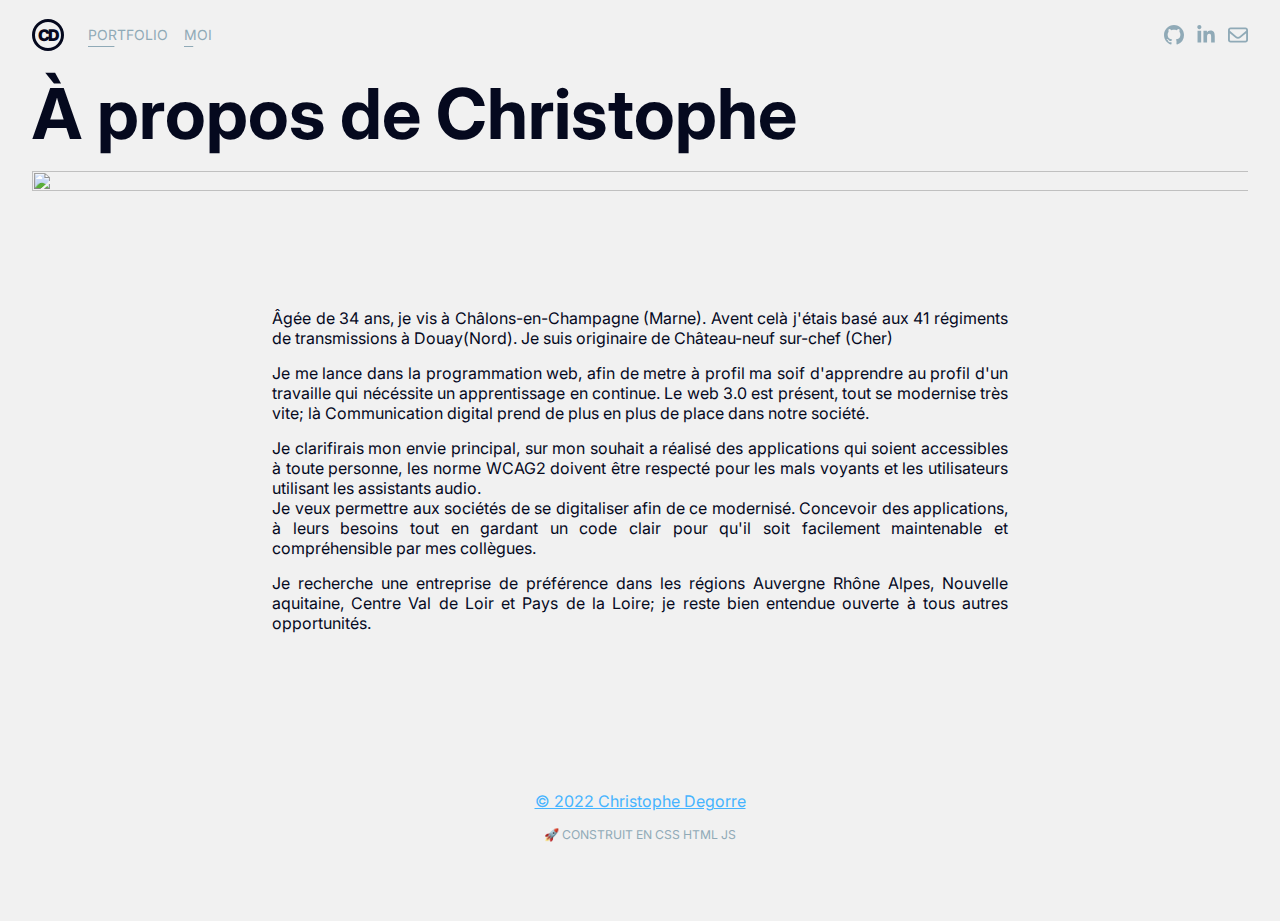
==== pages/about.html @ 6be37b18 "Update about.html" ====
<!DOCTYPE html>
<html lang="fr" class="astro-CT2XOGS6">
  <head>
    <meta charset="UTF-8" />
    <meta
      name="description"
      property="og:description"
      content="À prospoe de Christophe Degorre, Jeune développeur d'agent de sécurité vers la programmation web"
    />
    <meta name="viewport" content="width=device-width" />
    <meta name="generator" content="Astro v1.1.3" />
    <title>A propos | Christophe Degorre</title>

    <link rel="icon" type="image/svg+xml" href="/favicon.svg" />
    <link rel="preconnect" href="https://fonts.googleapis.com" />
    <link rel="preconnect" href="https://fonts.gstatic.com" crossorigin />
    <link
      href="https://fonts.googleapis.com/css2?family=Inter:wght@200;400;700;900&display=swap"
      rel="stylesheet"
    />
    <link rel="stylesheet" href="../styles/3b892f93.f70babb3.css" />
    <link rel="stylesheet" href="../styles/cb6e2e71.89cbe359.css" />
    <link rel="stylesheet" href="../styles/index-projects.a815e34a.css" />
    <link rel="stylesheet" href="../styles/index.74ae51c2.css" />
    <link rel="stylesheet" href="../styles/style.css" />

  </head>
  <body>
    <nav class="_nav_7dyb5_1">
      <a class="_logolink_7dyb5_10" href="../index.html"
        ><div class="_monogram_7dyb5_30">CD</div></a
      ><a class="_link_7dyb5_16" href="./portfolio.html">Portfolio</a
      ><a class="_link_7dyb5_16" href="">Moi</a
      ><a
        class="_social_7dyb5_44 socialNone"
        href="https://github.com/crist51"
        target="blank"
        ><svg
          class="_socialicon_7dyb5_52"
          xmlns="http://www.w3.org/2000/svg"
          viewBox="0 0 16 16"
        >
          <path
            d="M8 0C3.58 0 0 3.58 0 8c0 3.54 2.29 6.53 5.47 7.59.4.07.55-.17.55-.38 0-.19-.01-.82-.01-1.49-2.01.37-2.53-.49-2.69-.94-.09-.23-.48-.94-.82-1.13-.28-.15-.68-.52-.01-.53.63-.01 1.08.58 1.23.82.72 1.21 1.87.87 2.33.66.07-.52.28-.87.51-1.07-1.78-.2-3.64-.89-3.64-3.95 0-.87.31-1.59.82-2.15-.08-.2-.36-1.02.08-2.12 0 0 .67-.21 2.2.82.64-.18 1.32-.27 2-.27.68 0 1.36.09 2 .27 1.53-1.04 2.2-.82 2.2-.82.44 1.1.16 1.92.08 2.12.51.56.82 1.27.82 2.15 0 3.07-1.87 3.75-3.65 3.95.29.25.54.73.54 1.48 0 1.07-.01 1.93-.01 2.2 0 .21.15.46.55.38A8.012 8.012 0 0 0 16 8c0-4.42-3.58-8-8-8z"
          ></path></svg></a
      ><a
        class="_social_7dyb5_44 socialNone"
        href="https://www.linkedin.com/in/christophe-degorre/"
        target="blank"
        ><svg
          class="_socialicon_7dyb5_52"
          xmlns="http://www.w3.org/2000/svg"
          viewBox="0 0 448 512"
        >
          <path
            d="M100.28 448H7.4V148.9h92.88zM53.79 108.1C24.09 108.1 0 83.5 0 53.8a53.79 53.79 0 0 1 107.58 0c0 29.7-24.1 54.3-53.79 54.3zM447.9 448h-92.68V302.4c0-34.7-.7-79.2-48.29-79.2-48.29 0-55.69 37.7-55.69 76.7V448h-92.78V148.9h89.08v40.8h1.3c12.4-23.5 42.69-48.3 87.88-48.3 94 0 111.28 61.9 111.28 142.3V448z"
          ></path></svg></a
      ><a class="_social_7dyb5_44" href="mailto:crist.degorre@gmail.com"
        ><svg
          class="_socialicon_7dyb5_52"
          xmlns="http://www.w3.org/2000/svg"
          viewBox="0 0 512 512"
        >
          <path
            d="M0 128C0 92.65 28.65 64 64 64H448C483.3 64 512 92.65 512 128V384C512 419.3 483.3 448 448 448H64C28.65 448 0 419.3 0 384V128zM48 128V150.1L220.5 291.7C241.1 308.7 270.9 308.7 291.5 291.7L464 150.1V127.1C464 119.2 456.8 111.1 448 111.1H64C55.16 111.1 48 119.2 48 127.1L48 128zM48 212.2V384C48 392.8 55.16 400 64 400H448C456.8 400 464 392.8 464 384V212.2L322 328.8C283.6 360.3 228.4 360.3 189.1 328.8L48 212.2z"
          ></path></svg>
        </a>
    </nav>
    <div class="wrapper astro-CT2XOGS6">
      <h1 class="astro-CT2XOGS6">À propos de Christophe</h1>
      <div class="heroImg astro-CT2XOGS6">
        <img
          width="1400px"
          height="50px"
          src="https://aptetude-co.fr/wp-content/uploads/2018/10/header-contact.jpg"
          class="astro-CT2XOGS6"
        />
      </div>
      <div class="about">
      <div class="bio wrapper wrapper__readable mt8 astro-CT2XOGS6 ">
        <p class="astro-CT2XOGS6">
          Âgée de 34 ans, je vis à Châlons-en-Champagne (Marne). Avent celà j'étais basé 
          aux 41 régiments de transmissions à Douay(Nord). Je suis originaire de Château-neuf sur-chef (Cher)
        </p>
        <p class="astro-CT2XOGS6">
          Je me lance dans la programmation web, afin de metre à profil ma soif d'apprendre au profil 
          d'un travaille qui nécéssite un apprentissage en continue. Le web 3.0 est présent, tout se modernise très vite; là
          Communication digital prend de plus en plus de place dans notre société.
        </p>
        <p class="astro-CT2XOGS6">
          Je clarifirais mon envie principal, sur mon souhait
          a réalisé des applications qui soient accessibles à toute personne, les norme WCAG2 doivent
          être respecté pour les mals voyants et les utilisateurs utilisant les assistants audio.</br> Je veux permettre aux sociétés de se digitaliser afin de ce modernisé. Concevoir des 
        applications, à leurs besoins tout en gardant un code clair pour qu'il 
        soit facilement maintenable et compréhensible par mes collègues.
      </p>
        <p class="astro-CT2XOGS6">
          Je recherche une entreprise de préférence dans les régions Auvergne
          Rhône Alpes, Nouvelle aquitaine, Centre Val de Loir et Pays de la
          Loire; je reste bien entendue ouverte à tous autres opportunités.
        </p>
      </div>
      </div>
    </div>
    <footer class="_footer_knfx6_1">
        <a href="#"> © 2022 Christophe Degorre</a
        ><small class="_byline_knfx6_9">🚀 Construit en CSS HTML JS</small>
      </footer>
      <script
      src="https://kit.fontawesome.com/57a7e2b85b.js"
      crossorigin="anonymous"
    ></script>
    <script type="module" src="../script/app.js"></script>
  </body>
</html>
---- styles/3b892f93.f70babb3.css ----
:root {
    --c-black: #05091e;
    --c-blue: #46b4ff;
    --c-gray: #90aab7;
    --c-green: #9ef2cb;
    --c-pink: #ffb8d9;
    --c-orange: #ffb7a3;
    --c-yellow: #ffdace;
    --c-white: #fff;
    --f-u18: 11.390625em;
    --f-u17: 9.950627481136905em;
    --f-u16: 8.692673779389363em;
    --f-u15: 7.59375em;
    --f-u14: 6.63375165409127em;
    --f-u13: 5.795115852926242em;
    --f-u12: 5.0625em;
    --f-u11: 4.422501102727513em;
    --f-u10: 3.8634105686174953em;
    --f-u9: 3.375em;
    --f-u8: 2.9483340684850083em;
    --f-u7: 2.575607045744997em;
    --f-u6: 2.25em;
    --f-u5: 1.9655560456566725em;
    --f-u4: 1.7170713638299977em;
    --f-u3: 1.5em;
    --f-u2: 1.3103706971044482em;
    --f-u1: 1.1447142425533319em;
    --f-d1: .8735804647362989em;
    --f-d2: .7631428283688879em;
    --f-d3: .6666666666666666em;
    --f-d4: .5823869764908659em;
    --f-d5: .5087618855792586em;
    --f-d6: .4444444444444444em;
    --f-d7: .3882579843272439em;
    --f-d8: .3391745903861724em;
    --f-d9: .2962962962962963em;
    --f-d10: .2588386562181626em;
    --f-d11: .22611639359078162em;
    --f-d12: .19753086419753085em;
    --f-d13: .17255910414544176em;
    --f-d14: .15074426239385438em;
    --f-d15: .13168724279835392em;
    --f-d16: .11503940276362785em;
    --f-d17: .10049617492923625em;
    --f-d18: .0877914951989026em;
    --t-fg: var(--c-black);
    --t-bg: var(--c-white);
    --t-subdue: var(--c-gray);
    --t-active: var(--c-blue)
}

body {
    margin: 0;
    color: var(--t-fg);
    font-family: Inter, "system-ui", sans-serif
}

* {
    box-sizing: content-box
}

img {
    max-width: 100%;
    height: auto
}

a {
    color: var(--t-active)
}

h1, .sectionTitle  {
    /* font-size: var(--f-u8); */
    font-size:clamp(30px, 6vw, 60px);
}

.tc-black {
    color: var(--c-color)
}

.bg-black {
    background-color: var(--c-color)
}

.tc-blue {
    color: var(--c-color)
}

.bg-blue {
    background-color: var(--c-color)
}

.tc-white {
    color: var(--c-color)
}

.bg-white {
    background-color: var(--c-color)
}

.f-u0 {
    font-size: var(--f-u0)
}

.f-d0 {
    font-size: var(--f-d0)
}

.f-u1 {
    font-size: var(--f-u1)
}

.f-d1 {
    font-size: var(--f-d1)
}

.f-u2 {
    font-size: var(--f-u2)
}

.f-d2 {
    font-size: var(--f-d2)
}

.f-u3 {
    font-size: var(--f-u3)
}

.f-d3 {
    font-size: var(--f-d3)
}

.f-u4 {
    font-size: var(--f-u4)
}

.f-d4 {
    font-size: var(--f-d4)
}

.f-u5 {
    font-size: var(--f-u5)
}

.f-d5 {
    font-size: var(--f-d5)
}

.f-u6 {
    font-size: var(--f-u6)
}

.f-d6 {
    font-size: var(--f-d6)
}

.f-u7 {
    font-size: var(--f-u7)
}

.f-d7 {
    font-size: var(--f-d7)
}

.f-u8 {
    font-size: var(--f-u8)
}

.f-d8 {
    font-size: var(--f-d8)
}

.f-u9 {
    font-size: var(--f-u9)
}

.f-d9 {
    font-size: var(--f-d9)
}

.f-u10 {
    font-size: var(--f-u10)
}

.f-d10 {
    font-size: var(--f-d10)
}

.f-u11 {
    font-size: var(--f-u11)
}

.f-d11 {
    font-size: var(--f-d11)
}

.f-u12 {
    font-size: var(--f-u12)
}

.f-d12 {
    font-size: var(--f-d12)
}

.f-u13 {
    font-size: var(--f-u13)
}

.f-d13 {
    font-size: var(--f-d13)
}

.f-u14 {
    font-size: var(--f-u14)
}

.f-d14 {
    font-size: var(--f-d14)
}

.f-u15 {
    font-size: var(--f-u15)
}

.f-d15 {
    font-size: var(--f-d15)
}

.f-u16 {
    font-size: var(--f-u16)
}

.f-d16 {
    font-size: var(--f-d16)
}

.f-u17 {
    font-size: var(--f-u17)
}

.f-d17 {
    font-size: var(--f-d17)
}

.f-u18 {
    font-size: var(--f-u18)
}

.f-d18 {
    font-size: var(--f-d18)
}

.ma0 {
    margin: 0rem
}

.mt0 {
    margin-top: 0rem
}

.mr0 {
    margin-right: 0rem
}

.mb0 {
    margin-bottom: 0rem
}

.ml0 {
    margin-left: 0rem
}

.pa0 {
    padding: 0rem
}

.pt0 {
    padding-top: 0rem
}

.pr0 {
    padding-right: 0rem
}

.pb0 {
    padding-bottom: 0rem
}

.pl0 {
    padding-left: 0rem
}

.ma1 {
    margin: .5rem
}

.mt1 {
    margin-top: .5rem
}

.mr1 {
    margin-right: .5rem
}

.mb1 {
    margin-bottom: .5rem
}

.ml1 {
    margin-left: .5rem
}

.pa1 {
    padding: .5rem
}

.pt1 {
    padding-top: .5rem
}

.pr1 {
    padding-right: .5rem
}

.pb1 {
    padding-bottom: .5rem
}

.pl1 {
    padding-left: .5rem
}

.ma2 {
    margin: 1rem
}

.mt2 {
    margin-top: 1rem
}

.mr2 {
    margin-right: 1rem
}

.mb2 {
    margin-bottom: 1rem
}

.ml2 {
    margin-left: 1rem
}

.pa2 {
    padding: 1rem
}

.pt2 {
    padding-top: 1rem
}

.pr2 {
    padding-right: 1rem
}

.pb2 {
    padding-bottom: 1rem
}

.pl2 {
    padding-left: 1rem
}

.ma3 {
    margin: 1.5rem
}

.mt3 {
    margin-top: 1.5rem
}

.mr3 {
    margin-right: 1.5rem
}

.mb3 {
    margin-bottom: 1.5rem
}

.ml3 {
    margin-left: 1.5rem
}

.pa3 {
    padding: 1.5rem
}

.pt3 {
    padding-top: 1.5rem
}

.pr3 {
    padding-right: 1.5rem
}

.pb3 {
    padding-bottom: 1.5rem
}

.pl3 {
    padding-left: 1.5rem
}

.ma4 {
    margin: 2rem
}

.mt4 {
    margin-top: 2rem
}

.mr4 {
    margin-right: 2rem
}

.mb4 {
    margin-bottom: 2rem
}

.ml4 {
    margin-left: 2rem
}

.pa4 {
    padding: 2rem
}

.pt4 {
    padding-top: 2rem
}

.pr4 {
    padding-right: 2rem
}

.pb4 {
    padding-bottom: 2rem
}

.pl4 {
    padding-left: 2rem
}

.ma5 {
    margin: 2.5rem
}

.mt5 {
    margin-top: 2.5rem
}

.mr5 {
    margin-right: 2.5rem
}

.mb5 {
    margin-bottom: 2.5rem
}

.ml5 {
    margin-left: 2.5rem
}

.pa5 {
    padding: 2.5rem
}

.pt5 {
    padding-top: 2.5rem
}

.pr5 {
    padding-right: 2.5rem
}

.pb5 {
    padding-bottom: 2.5rem
}

.pl5 {
    padding-left: 2.5rem
}

.ma6 {
    margin: 3rem
}

.mt6 {
    margin-top: 3rem
}

.mr6 {
    margin-right: 3rem
}

.mb6 {
    margin-bottom: 3rem
}

.ml6 {
    margin-left: 3rem
}

.pa6 {
    padding: 3rem
}

.pt6 {
    padding-top: 3rem
}

.pr6 {
    padding-right: 3rem
}

.pb6 {
    padding-bottom: 3rem
}

.pl6 {
    padding-left: 3rem
}

.ma7 {
    margin: 3.5rem
}

.mt7 {
    margin-top: 3.5rem
}

.mr7 {
    margin-right: 3.5rem
}

.mb7 {
    margin-bottom: 3.5rem
}

.ml7 {
    margin-left: 3.5rem
}

.pa7 {
    padding: 3.5rem
}

.pt7 {
    padding-top: 3.5rem
}

.pr7 {
    padding-right: 3.5rem
}

.pb7 {
    padding-bottom: 3.5rem
}

.pl7 {
    padding-left: 3.5rem
}

.ma8 {
    margin: 4rem
}

.mt8 {
    margin-top: 4rem
}

.mr8 {
    margin-right: 4rem
}

.mb8 {
    margin-bottom: 4rem
}

.ml8 {
    margin-left: 4rem
}

.pa8 {
    padding: 4rem
}

.pt8 {
    padding-top: 4rem
}

.pr8 {
    padding-right: 4rem
}

.pb8 {
    padding-bottom: 4rem
}

.pl8 {
    padding-left: 4rem
}

.ma9 {
    margin: 4.5rem
}

.mt9 {
    margin-top: 4.5rem
}

.mr9 {
    margin-right: 4.5rem
}

.mb9 {
    margin-bottom: 4.5rem
}

.ml9 {
    margin-left: 4.5rem
}

.pa9 {
    padding: 4.5rem
}

.pt9 {
    padding-top: 4.5rem
}

.pr9 {
    padding-right: 4.5rem
}

.pb9 {
    padding-bottom: 4.5rem
}

.pl9 {
    padding-left: 4.5rem
}

.ma10 {
    margin: 5rem
}

.mt10 {
    margin-top: 5rem
}

.mr10 {
    margin-right: 5rem
}

.mb10 {
    margin-bottom: 5rem
}

.ml10 {
    margin-left: 5rem
}

.pa10 {
    padding: 5rem
}

.pt10 {
    padding-top: 5rem
}

.pr10 {
    padding-right: 5rem
}

.pb10 {
    padding-bottom: 5rem
}

.pl10 {
    padding-left: 5rem
}

.ma11 {
    margin: 5.5rem
}

.mt11 {
    margin-top: 5.5rem
}

.mr11 {
    margin-right: 5.5rem
}

.mb11 {
    margin-bottom: 5.5rem
}

.ml11 {
    margin-left: 5.5rem
}

.pa11 {
    padding: 5.5rem
}

.pt11 {
    padding-top: 5.5rem
}

.pr11 {
    padding-right: 5.5rem
}

.pb11 {
    padding-bottom: 5.5rem
}

.pl11 {
    padding-left: 5.5rem
}

.ma12 {
    margin: 6rem
}

.mt12 {
    margin-top: 6rem
}

.mr12 {
    margin-right: 6rem
}

.mb12 {
    margin-bottom: 6rem
}

.ml12 {
    margin-left: 6rem
}

.pa12 {
    padding: 6rem
}

.pt12 {
    padding-top: 6rem
}

.pr12 {
    padding-right: 6rem
}

.pb12 {
    padding-bottom: 6rem
}

.pl12 {
    padding-left: 6rem
}

.ma13 {
    margin: 6.5rem
}

.mt13 {
    margin-top: 6.5rem
}

.mr13 {
    margin-right: 6.5rem
}

.mb13 {
    margin-bottom: 6.5rem
}

.ml13 {
    margin-left: 6.5rem
}

.pa13 {
    padding: 6.5rem
}

.pt13 {
    padding-top: 6.5rem
}

.pr13 {
    padding-right: 6.5rem
}

.pb13 {
    padding-bottom: 6.5rem
}

.pl13 {
    padding-left: 6.5rem
}

.ma14 {
    margin: 7rem
}

.mt14 {
    margin-top: 7rem
}

.mr14 {
    margin-right: 7rem
}

.mb14 {
    margin-bottom: 7rem
}

.ml14 {
    margin-left: 7rem
}

.pa14 {
    padding: 7rem
}

.pt14 {
    padding-top: 7rem
}

.pr14 {
    padding-right: 7rem
}

.pb14 {
    padding-bottom: 7rem
}

.pl14 {
    padding-left: 7rem
}

.ma15 {
    margin: 7.5rem
}

.mt15 {
    margin-top: 7.5rem
}

.mr15 {
    margin-right: 7.5rem
}

.mb15 {
    margin-bottom: 7.5rem
}

.ml15 {
    margin-left: 7.5rem
}

.pa15 {
    padding: 7.5rem
}

.pt15 {
    padding-top: 7.5rem
}

.pr15 {
    padding-right: 7.5rem
}

.pb15 {
    padding-bottom: 7.5rem
}

.pl15 {
    padding-left: 7.5rem
}

.ma16 {
    margin: 8rem
}

.mt16 {
    margin-top: 8rem
}

.mr16 {
    margin-right: 8rem
}

.mb16 {
    margin-bottom: 8rem
}

.ml16 {
    margin-left: 8rem
}

.pa16 {
    padding: 8rem
}

.pt16 {
    padding-top: 8rem
}

.pr16 {
    padding-right: 8rem
}

.pb16 {
    padding-bottom: 8rem
}

.pl16 {
    padding-left: 8rem
}

.ma17 {
    margin: 8.5rem
}

.mt17 {
    margin-top: 8.5rem
}

.mr17 {
    margin-right: 8.5rem
}

.mb17 {
    margin-bottom: 8.5rem
}

.ml17 {
    margin-left: 8.5rem
}

.pa17 {
    padding: 8.5rem
}

.pt17 {
    padding-top: 8.5rem
}

.pr17 {
    padding-right: 8.5rem
}

.pb17 {
    padding-bottom: 8.5rem
}

.pl17 {
    padding-left: 8.5rem
}

.ma18 {
    margin: 9rem
}

.mt18 {
    margin-top: 9rem
}

.mr18 {
    margin-right: 9rem
}

.mb18 {
    margin-bottom: 9rem
}

.ml18 {
    margin-left: 9rem
}

.pa18 {
    padding: 9rem
}

.pt18 {
    padding-top: 9rem
}

.pr18 {
    padding-right: 9rem
}

.pb18 {
    padding-bottom: 9rem
}

.pl18 {
    padding-left: 9rem
}

.ma19 {
    margin: 9.5rem
}

.mt19 {
    margin-top: 9.5rem
}

.mr19 {
    margin-right: 9.5rem
}

.mb19 {
    margin-bottom: 9.5rem
}

.ml19 {
    margin-left: 9.5rem
}

.pa19 {
    padding: 9.5rem
}

.pt19 {
    padding-top: 9.5rem
}

.pr19 {
    padding-right: 9.5rem
}

.pb19 {
    padding-bottom: 9.5rem
}

.pl19 {
    padding-left: 9.5rem
}

.ma20 {
    margin: 10rem
}

.mt20 {
    margin-top: 10rem
}

.mr20 {
    margin-right: 10rem
}

.mb20 {
    margin-bottom: 10rem
}

.ml20 {
    margin-left: 10rem
}

.pa20 {
    padding: 10rem
}

.pt20 {
    padding-top: 10rem
}

.pr20 {
    padding-right: 10rem
}

.pb20 {
    padding-bottom: 10rem
}

.pl20 {
    padding-left: 10rem
}

.ma21 {
    margin: 10.5rem
}

.mt21 {
    margin-top: 10.5rem
}

.mr21 {
    margin-right: 10.5rem
}

.mb21 {
    margin-bottom: 10.5rem
}

.ml21 {
    margin-left: 10.5rem
}

.pa21 {
    padding: 10.5rem
}

.pt21 {
    padding-top: 10.5rem
}

.pr21 {
    padding-right: 10.5rem
}

.pb21 {
    padding-bottom: 10.5rem
}

.pl21 {
    padding-left: 10.5rem
}

.ma22 {
    margin: 11rem
}

.mt22 {
    margin-top: 11rem
}

.mr22 {
    margin-right: 11rem
}

.mb22 {
    margin-bottom: 11rem
}

.ml22 {
    margin-left: 11rem
}

.pa22 {
    padding: 11rem
}

.pt22 {
    padding-top: 11rem
}

.pr22 {
    padding-right: 11rem
}

.pb22 {
    padding-bottom: 11rem
}

.pl22 {
    padding-left: 11rem
}

.ma23 {
    margin: 11.5rem
}

.mt23 {
    margin-top: 11.5rem
}

.mr23 {
    margin-right: 11.5rem
}

.mb23 {
    margin-bottom: 11.5rem
}

.ml23 {
    margin-left: 11.5rem
}

.pa23 {
    padding: 11.5rem
}

.pt23 {
    padding-top: 11.5rem
}

.pr23 {
    padding-right: 11.5rem
}

.pb23 {
    padding-bottom: 11.5rem
}

.pl23 {
    padding-left: 11.5rem
}

.ma24 {
    margin: 12rem
}

.mt24 {
    margin-top: 12rem
}

.mr24 {
    margin-right: 12rem
}

.mb24 {
    margin-bottom: 12rem
}

.ml24 {
    margin-left: 12rem
}

.pa24 {
    padding: 12rem
}

.pt24 {
    padding-top: 12rem
}

.pr24 {
    padding-right: 12rem
}

.pb24 {
    padding-bottom: 12rem
}

.pl24 {
    padding-left: 12rem
}

.ma25 {
    margin: 12.5rem
}

.mt25 {
    margin-top: 12.5rem
}

.mr25 {
    margin-right: 12.5rem
}

.mb25 {
    margin-bottom: 12.5rem
}

.ml25 {
    margin-left: 12.5rem
}

.pa25 {
    padding: 12.5rem
}

.pt25 {
    padding-top: 12.5rem
}

.pr25 {
    padding-right: 12.5rem
}

.pb25 {
    padding-bottom: 12.5rem
}

.pl25 {
    padding-left: 12.5rem
}

.ma26 {
    margin: 13rem
}

.mt26 {
    margin-top: 13rem
}

.mr26 {
    margin-right: 13rem
}

.mb26 {
    margin-bottom: 13rem
}

.ml26 {
    margin-left: 13rem
}

.pa26 {
    padding: 13rem
}

.pt26 {
    padding-top: 13rem
}

.pr26 {
    padding-right: 13rem
}

.pb26 {
    padding-bottom: 13rem
}

.pl26 {
    padding-left: 13rem
}

.ma27 {
    margin: 13.5rem
}

.mt27 {
    margin-top: 13.5rem
}

.mr27 {
    margin-right: 13.5rem
}

.mb27 {
    margin-bottom: 13.5rem
}

.ml27 {
    margin-left: 13.5rem
}

.pa27 {
    padding: 13.5rem
}

.pt27 {
    padding-top: 13.5rem
}

.pr27 {
    padding-right: 13.5rem
}

.pb27 {
    padding-bottom: 13.5rem
}

.pl27 {
    padding-left: 13.5rem
}

.ma28 {
    margin: 14rem
}

.mt28 {
    margin-top: 14rem
}

.mr28 {
    margin-right: 14rem
}

.mb28 {
    margin-bottom: 14rem
}

.ml28 {
    margin-left: 14rem
}

.pa28 {
    padding: 14rem
}

.pt28 {
    padding-top: 14rem
}

.pr28 {
    padding-right: 14rem
}

.pb28 {
    padding-bottom: 14rem
}

.pl28 {
    padding-left: 14rem
}

.ma29 {
    margin: 14.5rem
}

.mt29 {
    margin-top: 14.5rem
}

.mr29 {
    margin-right: 14.5rem
}

.mb29 {
    margin-bottom: 14.5rem
}

.ml29 {
    margin-left: 14.5rem
}

.pa29 {
    padding: 14.5rem
}

.pt29 {
    padding-top: 14.5rem
}

.pr29 {
    padding-right: 14.5rem
}

.pb29 {
    padding-bottom: 14.5rem
}

.pl29 {
    padding-left: 14.5rem
}

.ma30 {
    margin: 15rem
}

.mt30 {
    margin-top: 15rem
}

.mr30 {
    margin-right: 15rem
}

.mb30 {
    margin-bottom: 15rem
}

.ml30 {
    margin-left: 15rem
}

.pa30 {
    padding: 15rem
}

.pt30 {
    padding-top: 15rem
}

.pr30 {
    padding-right: 15rem
}

.pb30 {
    padding-bottom: 15rem
}

.pl30 {
    padding-left: 15rem
}

.ma31 {
    margin: 15.5rem
}

.mt31 {
    margin-top: 15.5rem
}

.mr31 {
    margin-right: 15.5rem
}

.mb31 {
    margin-bottom: 15.5rem
}

.ml31 {
    margin-left: 15.5rem
}

.pa31 {
    padding: 15.5rem
}

.pt31 {
    padding-top: 15.5rem
}

.pr31 {
    padding-right: 15.5rem
}

.pb31 {
    padding-bottom: 15.5rem
}

.pl31 {
    padding-left: 15.5rem
}

.ma32 {
    margin: 16rem
}

.mt32 {
    margin-top: 16rem
}

.mr32 {
    margin-right: 16rem
}

.mb32 {
    margin-bottom: 16rem
}

.ml32 {
    margin-left: 16rem
}

.pa32 {
    padding: 16rem
}

.pt32 {
    padding-top: 16rem
}

.pr32 {
    padding-right: 16rem
}

.pb32 {
    padding-bottom: 16rem
}

.pl32 {
    padding-left: 16rem
}

.ma33 {
    margin: 16.5rem
}

.mt33 {
    margin-top: 16.5rem
}

.mr33 {
    margin-right: 16.5rem
}

.mb33 {
    margin-bottom: 16.5rem
}

.ml33 {
    margin-left: 16.5rem
}

.pa33 {
    padding: 16.5rem
}

.pt33 {
    padding-top: 16.5rem
}

.pr33 {
    padding-right: 16.5rem
}

.pb33 {
    padding-bottom: 16.5rem
}

.pl33 {
    padding-left: 16.5rem
}

.ma34 {
    margin: 17rem
}

.mt34 {
    margin-top: 17rem
}

.mr34 {
    margin-right: 17rem
}

.mb34 {
    margin-bottom: 17rem
}

.ml34 {
    margin-left: 17rem
}

.pa34 {
    padding: 17rem
}

.pt34 {
    padding-top: 17rem
}

.pr34 {
    padding-right: 17rem
}

.pb34 {
    padding-bottom: 17rem
}

.pl34 {
    padding-left: 17rem
}

.ma35 {
    margin: 17.5rem
}

.mt35 {
    margin-top: 17.5rem
}

.mr35 {
    margin-right: 17.5rem
}

.mb35 {
    margin-bottom: 17.5rem
}

.ml35 {
    margin-left: 17.5rem
}

.pa35 {
    padding: 17.5rem
}

.pt35 {
    padding-top: 17.5rem
}

.pr35 {
    padding-right: 17.5rem
}

.pb35 {
    padding-bottom: 17.5rem
}

.pl35 {
    padding-left: 17.5rem
}

.ma36 {
    margin: 18rem
}

.mt36 {
    margin-top: 18rem
}

.mr36 {
    margin-right: 18rem
}

.mb36 {
    margin-bottom: 18rem
}

.ml36 {
    margin-left: 18rem
}

.pa36 {
    padding: 18rem
}

.pt36 {
    padding-top: 18rem
}

.pr36 {
    padding-right: 18rem
}

.pb36 {
    padding-bottom: 18rem
}

.pl36 {
    padding-left: 18rem
}

.tac {
    text-align: center
}

.tal {
    text-align: left
}

.tar {
    text-align: right
}

.wrapper {
    max-width: 80em;
    margin-left: auto;
    margin-right: auto;
    padding-left: 2rem;
    padding-right: 2rem
}

.wrapper__readable {
    max-width: 50em
}

._nav_7dyb5_1 {
    display: flex;
    align-items: center;
    padding: 1rem 2rem
}

._logolink_7dyb5_10 {
    display: block;
    color: var(--t-fg);
    text-decoration: none
}

._link_7dyb5_16 {
    color: var(--t-subdue);
    display: block;
    margin-left: 1rem;
    text-decoration: none;
    font-size: var(--f-d1);
    text-transform: uppercase;
    padding-top: .75em;
    padding-bottom: .75em
}

._link_7dyb5_16:focus, ._link_7dyb5_16:hover {
    color: var(--t-active)
}

._monogram_7dyb5_30 {
    display: flex;
    align-items: center;
    justify-content: center;
    width: 2em;
    height: 2em;
    margin-right: .5rem;
    color: var(--c-black);
    font-weight: 900;
    letter-spacing: -.125rem;
    border: 3px solid currentColor;
    border-radius: 50%
}

._social_7dyb5_44 {
    display: block;
    margin-left: auto
}

._social_7dyb5_44+._social_7dyb5_44 {
    margin-left: .75rem
}

._socialicon_7dyb5_52 {
    display: block;
    width: 1.25rem;
    height: 1.25rem;
    fill: var(--t-subdue);
    transition: fill linear .15s
}

._socialicon_7dyb5_52:hover {
    fill: var(--t-active)
}

._footer_knfx6_1 {
    text-align: center;
    padding: 8rem 2rem 4rem
}

._byline_knfx6_9 {
    display: block;
    margin-top: 1rem;
    color: var(--t-subdue);
    font-size: var(--f-d2);
    text-transform: uppercase
}

;
---- styles/cb6e2e71.89cbe359.css ----
._button_1fbb5_1 {
    display: inline-block;
    border: 3px solid currentColor;
    padding: .5em 1em;
    font-weight: 700;
    text-transform: uppercase
}

.hero:where(.astro-YJY46LTV) {
    padding: 8rem;
    display: flex;
    background-color: var(--t-fg);
    background-repeat: no-repeat;
    background-size: cover;
    /* background-size: 100%; */
    min-height: 25vw;
    color: #fff;
    flex-direction: column;
    align-items: center;
    justify-content: center
}

.tag:where(.astro-YJY46LTV) {
    margin-left: .5em;
    margin-right: .5em;
    text-transform: uppercase
}

.tag:where(.astro-YJY46LTV):nth-of-type(1n) {
    color: var(--c-green)
}

.tag:where(.astro-YJY46LTV):nth-of-type(2n) {
    color: var(--c-orange)
}

.tag:where(.astro-YJY46LTV):nth-of-type(3n) {
    color: var(--c-blue)
}

.tag:where(.astro-YJY46LTV):nth-of-type(4n) {
    color: var(--c-pink)
}

.title:where(.astro-YJY46LTV) {
    font-size: clamp(24px, 8vw, 80px);/*24 min, sinon 8 vw max 80px*/
    font-weight: 900;
    text-transform: uppercase;
    letter-spacing: .0625em
}

.leadIn:where(.astro-YJY46LTV) {
    color: var(--t-bg);
    background-color: var(--t-fg)
}

.tagline:where(.astro-YJY46LTV) {
    font-weight: 300;
    font-size: var(--f-u3);
    line-height: 1.5
}

.content:where(.astro-YJY46LTV) {
    font-size: var(--f-u1);
    line-height: 2.2
}
---- styles/index-projects.a815e34a.css ----
._card_mrvio_1 {
    position: relative;
    color: var(--t-bg);
    background: var(--t-fg);
    border: 1px solid #f0f0f0
}

._title_mrvio_8 {
    position: absolute;
    top: 0;
    width: 100%;
    height: 100%;
    display: flex;
    align-items: center;
    justify-content: center;
    margin: 0;
    color: #fff;
    flex-direction: column;
    font-size: clamp(24px, 8vw, 80px);/*24 min, sinon 8 vw max 80px*/
    font-weight: 900;
    text-transform: uppercase;
    letter-spacing: .0625em
}

._titleCard_mrvio_25 {
    position: relative;
    background-size: cover;
    background-position: 50% 100%;
    padding-top: 37.5%
}

._desc_mrvio_32 {
    font-size: var(--f-u1);
    line-height: 1.4
}

._link_mrvio_37 {
    position: absolute;
    top: 0;
    left: 0;
    width: 100%;
    height: 100%;
    display: flex;
    flex-direction: column;
    align-items: center;
    justify-content: center;
    color: var(--t-bg);
    font-size: var(--f-u2);
    font-weight: 700;
    background: rgba(0, 0, 0, .25);
    opacity: 0;
    text-decoration: none;
    text-transform: uppercase;
    transition: opacity .15s linear
}

._link_mrvio_37:focus, ._link_mrvio_37:hover {
    opacity: 1
}

._link_mrvio_37:focus ._linkInner_mrvio_59, ._link_mrvio_37:hover ._linkInner_mrvio_59 {
    transform: translateY(0);
    border-color: #ffffff9f
}

._linkInner_mrvio_59 {
    padding: .375em 1em;
    border: 2px solid rgba(255, 255, 255, 0);
    transition: transform .3s cubic-bezier(0, .4, .6, 1), border-color 1s linear;
    transform: translateY(25%)
}

._nav_mrvio_71 {
    display: flex;
    justify-content: flex-end
}

._tags_mrvio_76 {
    font-size: var(--f-d2);
    text-transform: uppercase
}

._tag_mrvio_76 {
    display: inline-block;
    color: var(--c-yellow);
    text-transform: uppercase;
    margin-left: .5em
}

._tag_mrvio_76:nth-of-type(1n) {
    color: var(--c-green)
}

._tag_mrvio_76:nth-of-type(2n) {
    color: var(--c-orange)
}

._tag_mrvio_76:nth-of-type(3n) {
    color: var(--c-blue)
}

._tag_mrvio_76:nth-of-type(4n) {
    color: var(--c-pink)
}
---- styles/index.74ae51c2.css ----
.hero:where(.astro-4YTBCMPP) {
    position: relative;
    overflow: hidden
}

@media (min-width: 750px) {
    .hero:where(.astro-4YTBCMPP) {
        height: 45vw
    }
}

.img:where(.astro-4YTBCMPP) {
    display: block;
    width: 100%;
    height: auto
}

.gradient:where(.astro-4YTBCMPP), .gradient2:where(.astro-4YTBCMPP) {
    background-image: url("../asset/mesh-gradient.jpg");
    background-size: cover;
    pointer-events: none;
    mix-blend-mode: screen;
    width: 100%;
    height: 100%;
    position: absolute;
    top: 0;
    left: 0;
    z-index: 2
}

.gradient2:where(.astro-4YTBCMPP) {
    mix-blend-mode: multiply;
    background-size: cover
}

.overlay:where(.astro-4YTBCMPP) {
    position: absolute;
    top: 0;
    left: 0;
    width: 100%;
    height: 100%;
    z-index: 10;
    display: flex;
    flex-direction: column;
    align-items: flex-start;
    justify-content: center;
    padding-left: 2rem
}

@media (min-width: 750px) {
    .overlay:where(.astro-4YTBCMPP) {
        padding-left: 4rem
    }
}

.title:where(.astro-4YTBCMPP) {
    font-weight: 900;
    /* font-size: var(--f-u8); */
    margin-bottom: .5rem;
    margin-top: 0
}

.grid:where(.astro-4YTBCMPP) {
    display: grid;
    grid-gap: 2rem
}

@media (min-width: 1200px) {
    .grid:where(.astro-4YTBCMPP) {
        grid-template-columns: 2fr 1fr
    }
}

.sectionTitle:where(.astro-4YTBCMPP) {
    font-weight: 700;
    font-size: var(--f-u8);
    margin-top: 4rem;
    margin-bottom: 2rem
}

.role:where(.astro-4YTBCMPP) {
    position: relative;
    display: inline-block;
    font-weight: 900;
    color: var(--t-bg);
    background-color: var(--t-fg);
    padding: .25em .5em;
    z-index: 2
}

@media (min-width: 750px) {
    .role:where(.astro-4YTBCMPP) {
        font-size: var(--f-u3)
    }
}

.role:where(.astro-4YTBCMPP)+.role:where(.astro-4YTBCMPP) {
    margin-left: 1em
}

.role:where(.astro-4YTBCMPP):nth-of-type(1) .invert:where(.astro-4YTBCMPP) {
    background-color: var(--c-pink)
}

.role:where(.astro-4YTBCMPP):nth-of-type(2) .invert:where(.astro-4YTBCMPP) {
    background-color: var(--c-blue)
}

.role:where(.astro-4YTBCMPP):nth-of-type(3) .invert:where(.astro-4YTBCMPP) {
    background-color: var(--c-green)
}

.role:where(.astro-4YTBCMPP):hover .invert:where(.astro-4YTBCMPP) {
    clip-path: polygon(0% 0%, 100% 0%, 100% 100%, 0% 100%)
}

.invert:where(.astro-4YTBCMPP) {
    position: absolute;
    color: var(--t-fg);
    display: flex;
    align-items: center;
    justify-content: center;
    width: 100%;
    height: 100%;
    top: 0;
    left: 0;
    pointer-events: none;
    clip-path: polygon(0% 100%, 100% 100%, 100% 200%, 0% 200%);
    transition: clip-path cubic-bezier(.4, 0, .5, 1) .15s
}

.desc:where(.astro-4YTBCMPP) {
    /* font-size: var(--f-u2); */
    font-size:clamp(15px, 1.5vw, 20px);
    margin-top: 1.5rem;
    margin-bottom: 0
}

.subtitle:where(.astro-4YTBCMPP) {
    display: block;
    font-weight: 400;
    font-size: var(--f-d6);
    letter-spacing: -.0625em
}

.bio:where(.astro-4YTBCMPP) {
    line-height: 2;
    margin-bottom: 2rem
}

.bio:where(.astro-4YTBCMPP)>span:where(.astro-4YTBCMPP):first-of-type {
    line-height: 1;
    margin-bottom: .5em;
    display: block;
    font-weight: 700;
    font-size: var(--f-u4)
}
---- styles/style.css ----
*,
::before,
::after {
  box-sizing: border-box;
  padding: 0;
  margin: 0;
}

body{
  background-color: #f1f1f1;
}

.overlay {
  color: white;
}

.astro-4YTBCMPP span {
  display: inline block;
  margin: 5px 0;
}

@media (max-width: 255px) {
  .desc {
    display: none;
  }
  .tagline{
    display: none;
  }
}

._monogram_7dyb5_30{
  transition: transform 500ms ease-in-out;
}
._monogram_7dyb5_30:hover, ._monogram_7dyb5_30:focus {
  transition: transform 500ms ease-in-out;
  transform: rotate(-360deg);

}

.astro-4YTBCMPP {
  background-color: transparent;
}

._link_7dyb5_16::after {
  content: "";
  display: block;
  position: relative;
  background: var(--t-subdue);
  width: 100%;
  height: 1px;
  bottom: -3px;
  left: 0;
  transform-origin: left;
  transform: scaleX(33%);
  transition: transform 0.2s ease-out;
}

._link_7dyb5_16:hover::after, ._link_7dyb5_16:focus::after {
  transform: scaleX(100%);
  background: var(--t-active)
}

::selection {
  background-color: rgb(46, 46, 46);
  color: rgb(206, 206, 206);
}

h1{
  font-size:clamp(35px, 7vw, 70px);
}

.sectionTitle, .subtitle{
  font-size:clamp(15px, 3vw, 30px);
}



@keyframes carret {
  0% {
    opacity: 1;
  }
  50% {
    opacity: 0;
  }
  100% {
    opacity: 1;
  }
}

/* .subtitle{
  font-size: clamp(15px, 3vw, 30px);
} */

.hero-push-link.active {
  opacity: 1;
}

._link_mrvio_98{
  display: inline;
}

._button_1fbb5_1{
  background-color: transparent !important;
  transition: background-color 300ms;

}

._button_1fbb5_1:hover, ._button_1fbb5_1:focus{
  background-color: #46b5ff42 !important;
  transition: background-color 300ms;
}

.grid:where(.astro-HLE4NI4M) {
  display: grid;
  grid-gap: 3rem
}

.hero{
  height: clamp(300px, 60vh, 600px);
  background-position: center;
}

.objectif{
  margin-top: 50px;
}

.objectif ul{
  padding-left: 30px;
  margin-top: 15px;
}

dt{
  margin-top: 30px;
}

.lienProject a{
  display: block;
  margin-left: clamp(30px, 6vw, 60px);
  margin-top: 10px;
  text-decoration: none;
}

.astro-CT2XOGS6{
  margin-bottom: 15px;
  text-align: justify;
}

.about, .pageProject{
  overflow: hidden;
}
.about div, .pageProject section {
  animation: slideInTop 1s ease-in-out 0s 1 normal forwards;
}

@keyframes slideInTop {
	0% {
		opacity: 0;
		transform: translateY(-250px);
	}

	100% {
		opacity: 1;
		transform: translateY(0);
	}
}

._desc_mrvio_32 .desc{
  font-size: clamp(15px, 3vw , 30px);
}

._tags_mrvio_76 {
  display: inline;
}

._tags_mrvio_76 div {
  word-spacing: 15px;
  margin-left: 15px;
}

@media (max-width: 335px) {
  .socialNone {
      display: none !important;
  }

  ._nav_7dyb5_1 {
      justify-content: space-evenly;
      padding: 0;
  }
  .role {
      display: none !important;
    }
}

.desc {
  height: clamp(15px, 1.5vw, 20px);
}

.hero, .hero img {
  height: 20vw;
}

@media(max-width: 1400px){
  .hero, .hero img, .gradient  {
      height: clamp(300px, 60vh, 600px)!important;
  }

}
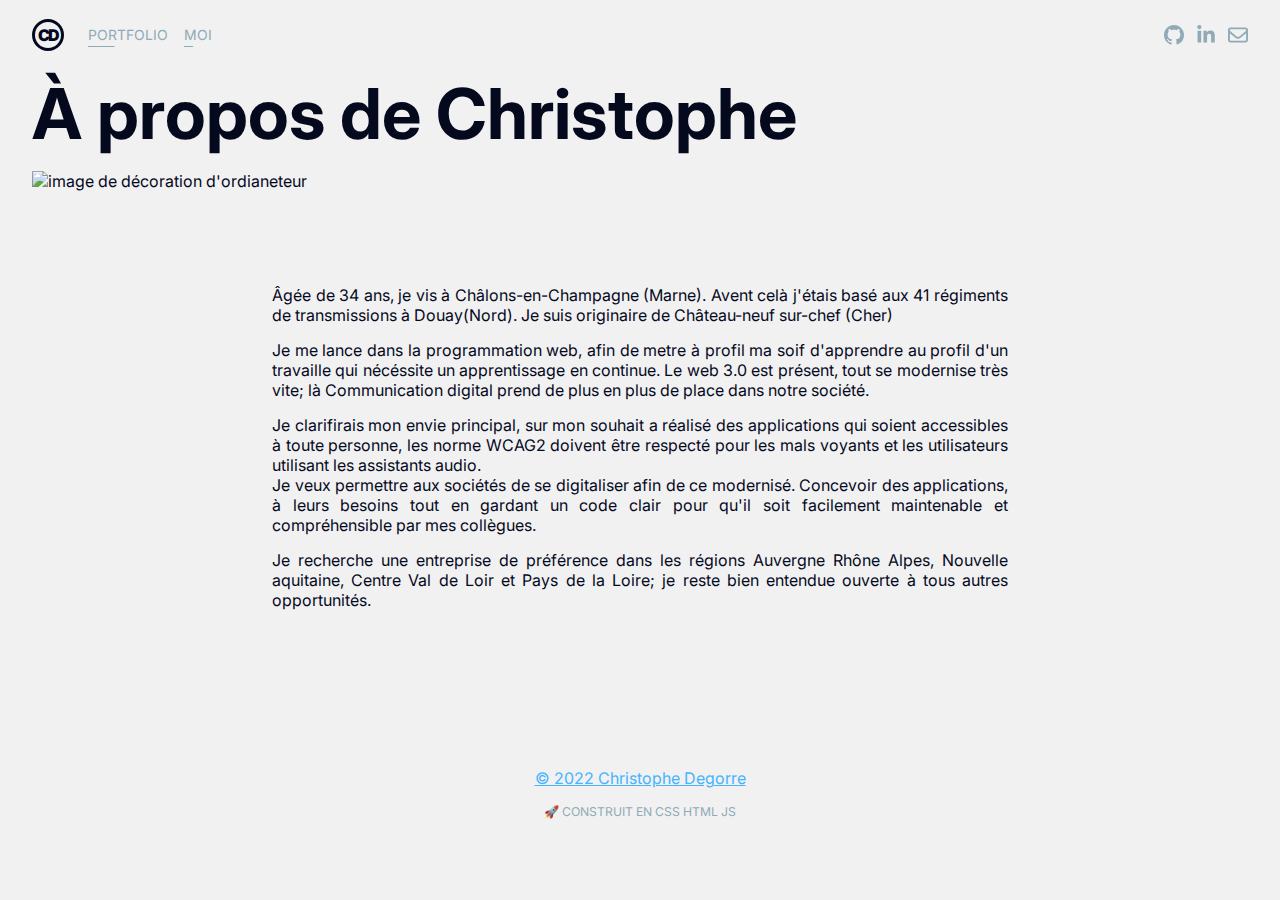
==== commit 2dee58ff: "Update about.html" ====
--- a/pages/about.html
+++ b/pages/about.html
@@ -74,6 +74,7 @@
           height="50px"
           src="https://aptetude-co.fr/wp-content/uploads/2018/10/header-contact.jpg"
           class="astro-CT2XOGS6"
+          alt="image de décoration d'ordianeteur"
         />
       </div>
       <div class="about">
@@ -90,7 +91,7 @@
         <p class="astro-CT2XOGS6">
           Je clarifirais mon envie principal, sur mon souhait
           a réalisé des applications qui soient accessibles à toute personne, les norme WCAG2 doivent
-          être respecté pour les mals voyants et les utilisateurs utilisant les assistants audio.</br> Je veux permettre aux sociétés de se digitaliser afin de ce modernisé. Concevoir des 
+          être respecté pour les mals voyants et les utilisateurs utilisant les assistants audio.<br> Je veux permettre aux sociétés de se digitaliser afin de ce modernisé. Concevoir des 
         applications, à leurs besoins tout en gardant un code clair pour qu'il 
         soit facilement maintenable et compréhensible par mes collègues.
       </p>
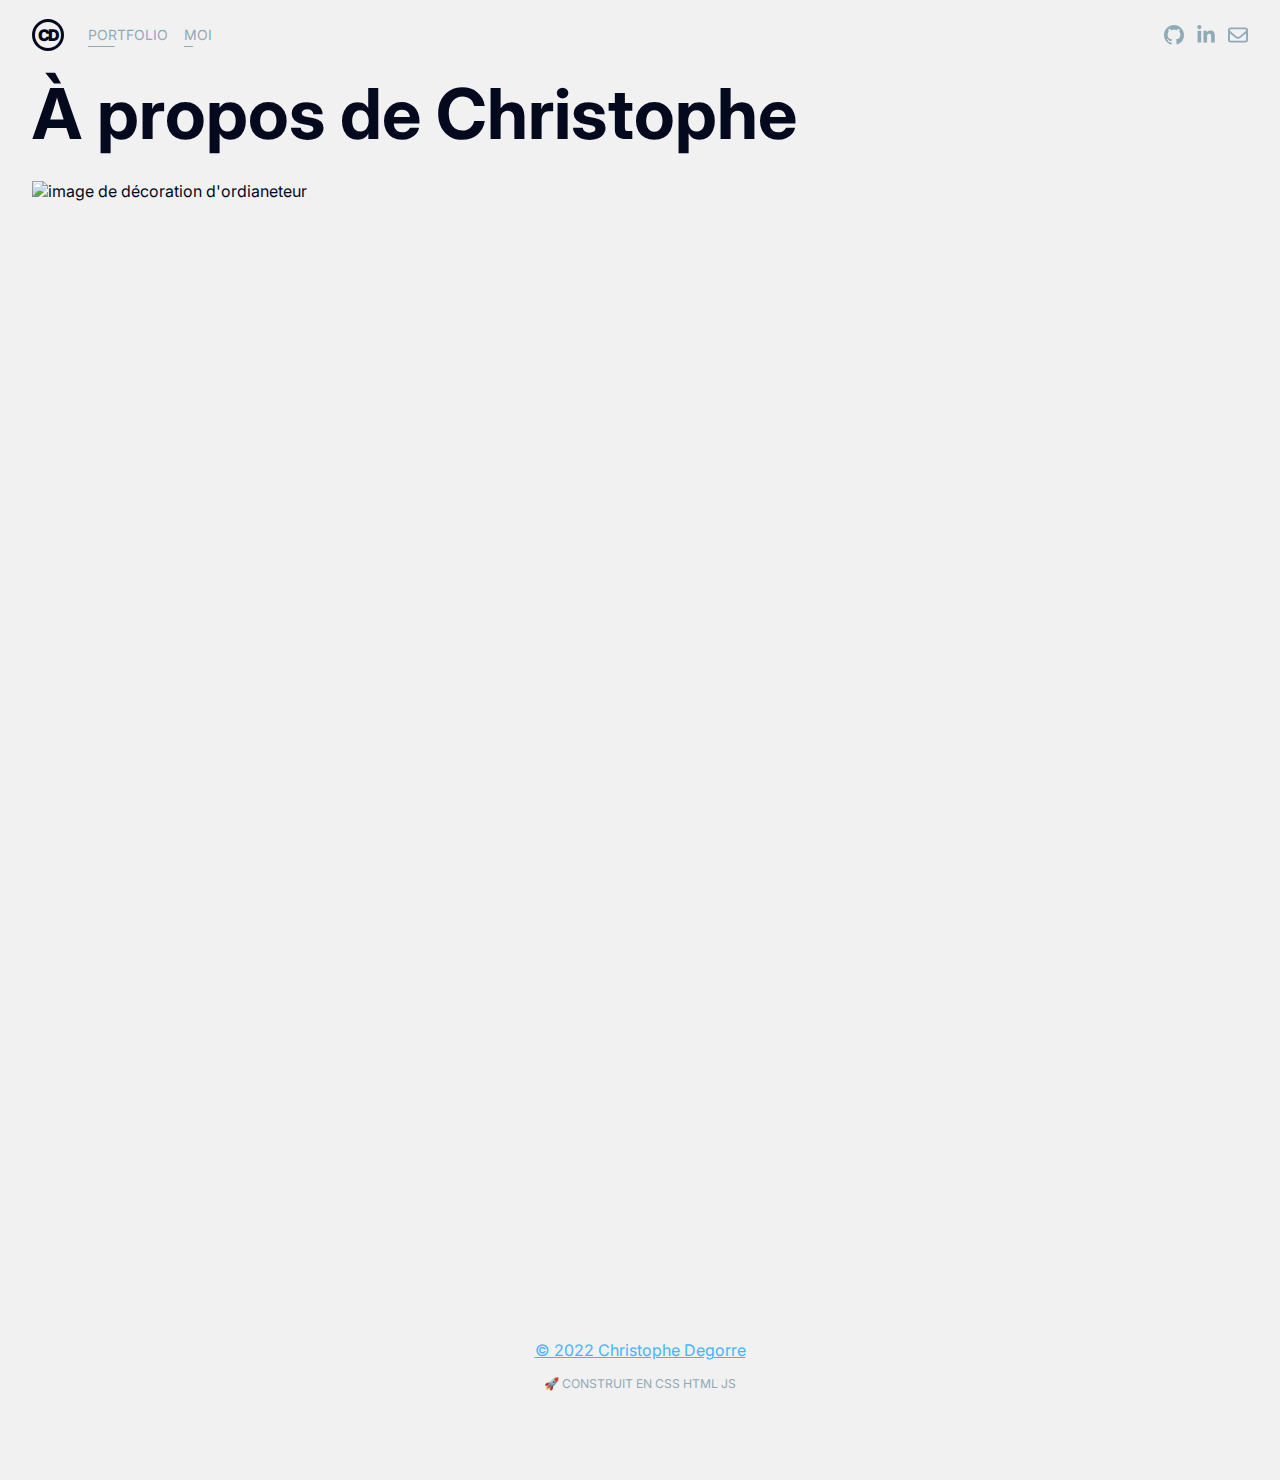
==== commit eb7a8b25: "animation "about"  + lien downlod CV + mise a ajour "about" + modification text" ====
--- a/pages/about.html
+++ b/pages/about.html
@@ -5,11 +5,11 @@
     <meta
       name="description"
       property="og:description"
-      content="À prospoe de Christophe Degorre, Jeune développeur d'agent de sécurité vers la programmation web"
+      content="À prospoe de Christophe Degorre, développeur junior pour le moment et devolpeur senior dans le futur"
     />
     <meta name="viewport" content="width=device-width" />
     <meta name="generator" content="Astro v1.1.3" />
-    <title>A propos | Christophe Degorre</title>
+    <title>A propos | Christophe Degorre </title>
 
     <link rel="icon" type="image/svg+xml" href="/favicon.svg" />
     <link rel="preconnect" href="https://fonts.googleapis.com" />
@@ -70,8 +70,6 @@
       <h1 class="astro-CT2XOGS6">À propos de Christophe</h1>
       <div class="heroImg astro-CT2XOGS6">
         <img
-          width="1400px"
-          height="50px"
           src="https://aptetude-co.fr/wp-content/uploads/2018/10/header-contact.jpg"
           class="astro-CT2XOGS6"
           alt="image de décoration d'ordianeteur"
@@ -80,27 +78,48 @@
       <div class="about">
       <div class="bio wrapper wrapper__readable mt8 astro-CT2XOGS6 ">
         <p class="astro-CT2XOGS6">
-          Âgée de 34 ans, je vis à Châlons-en-Champagne (Marne). Avent celà j'étais basé 
-          aux 41 régiments de transmissions à Douay(Nord). Je suis originaire de Château-neuf sur-chef (Cher)
+          Âgée de 34 ans, je vis à Châlons-en-Champagne (51). Je suis originaire de Château-neuf sur-cher (18)
         </p>
         <p class="astro-CT2XOGS6">
           Je me lance dans la programmation web, afin de metre à profil ma soif d'apprendre au profil 
-          d'un travaille qui nécéssite un apprentissage en continue. Le web 3.0 est présent, tout se modernise très vite; là
-          Communication digital prend de plus en plus de place dans notre société.
+          d'un travail qui nécessite un apprentissage en continu. Le web 3.0 est présent, tout se modernise très vite; là
+          Communication digitale prend de plus en plus de place dans notre société.
+        </p>
+        <p class="astro-CT2XOGS6">J'ai eu envie de me lancer  dans la programation en me portant volontaire pour aider à la réalisation d'un script pour une communauté
+          n'ayant pas les connaissances je me suis limité à la prise de coordonné sur une carte en 3D.<br>À la suite de cela j'ai eu envie d'en faire 
+          plus. J'ai regardé des vidéo Youtube, j'ai compris à ce moment que je pouvais réaliser des projets plus grands.</p>
         </p>
         <p class="astro-CT2XOGS6">
-          Je clarifirais mon envie principal, sur mon souhait
+          Pendant 6 mois ce projet me rongeait l'esprit, je voulais être
+           sûr que ce n'était pas passager et que ce n'était pas juste un nouveau défi que je souahitai relevé. 
+           Passée les 6 mois j'ai rencontré divers professionnels afin de connaitre les enjeux, 
+           les objectifs, les difficultés et la façons d'arriver à concretiser cette objectif : " en faire mon 
+           métier ".
+          </p>
+        <p class="astro-CT2XOGS6">
+          J'ai commencé mon chemin avec OpenClassRoom afin de réussir la formation et avoir un titre RNCP de Développeur intégrateur Web. Cette formation a été réaliser 
+          pendant mes heures de repos car je voulais être utile pour la société et pas que sur une formation à domicile. J'ai réalisé la formation en 9 mois au lieu de 12 en 
+          alternance. La motivation fut presente durant tout le cursus. Sur mon portfolio 
+          (<a href="./portfolio.html" target="_blank">"ici"</a>)
+          vous trouverez les différents projets réalisés qui ont le tag "Formation".
+        </p>
+        <p class="astro-CT2XOGS6">
+          Je clarifirais mon envie principale, sur mon souhait
           a réalisé des applications qui soient accessibles à toute personne, les norme WCAG2 doivent
-          être respecté pour les mals voyants et les utilisateurs utilisant les assistants audio.<br> Je veux permettre aux sociétés de se digitaliser afin de ce modernisé. Concevoir des 
-        applications, à leurs besoins tout en gardant un code clair pour qu'il 
-        soit facilement maintenable et compréhensible par mes collègues.
-      </p>
+          être respecté pour les mals voyants et les utilisateurs utilisant les assistants audio.
+        </p>
         <p class="astro-CT2XOGS6">
-          Je recherche une entreprise de préférence dans les régions Auvergne
-          Rhône Alpes, Nouvelle aquitaine, Centre Val de Loir et Pays de la
-          Loire; je reste bien entendue ouverte à tous autres opportunités.
+          Je veux permettre aux sociétés de se digitaliser afin de se moderniser. Concevoir des 
+          applications, à leurs besoins. Tout en gardant un code clair pour qu'il 
+          soit facilement maintenable et compréhensible par mes collègues.
         </p>
+        <p class="astro-CT2XOGS6">
+          Je suis pres à déménagé afin de pouvoir vous rejoindre et créer un avenir commun dans notre future collaboration. Au plaisir de ce rencontré dans un avenir proche,
+          afin d'échanger sur nos possibilité pour ce fixer un rendez-vous.
+        </p>
+        <p>Cordiallement.</p>
       </div>
+      <p class="cv" id="cvLien"><a class="astro-4YTBCMP"href="../asset/degorre_christophe.pdf" target="_blank"><span class="_button_1fbb5_1">Mon CV</span></a></p>
       </div>
     </div>
     <footer class="_footer_knfx6_1">
@@ -111,6 +130,8 @@
       src="https://kit.fontawesome.com/57a7e2b85b.js"
       crossorigin="anonymous"
     ></script>
-    <script type="module" src="../script/app.js"></script>
+    <!-- <script src="./script/main/about.js"></script> -->
+    <script type="module" src="../script/main/about.js"></script>
+
   </body>
 </html>
--- a/styles/style.css
+++ b/styles/style.css
@@ -141,21 +141,68 @@
 }
 
 .astro-CT2XOGS6{
-  margin-bottom: 15px;
+  margin-bottom: 25px;
   text-align: justify;
 }
 
 .about, .pageProject{
   overflow: hidden;
 }
-.about div, .pageProject section {
-  animation: slideInTop 1s ease-in-out 0s 1 normal forwards;
-}
-
-@keyframes slideInTop {
+
+._desc_mrvio_32 .desc{
+  font-size: clamp(15px, 3vw , 30px);
+}
+
+._tags_mrvio_76 {
+  display: inline;
+}
+
+._tags_mrvio_76 div {
+  word-spacing: 15px;
+  margin-left: 15px;
+}
+
+@media (max-width: 335px) {
+  .socialNone {
+      display: none !important;
+  }
+
+  ._nav_7dyb5_1 {
+      justify-content: space-evenly;
+      padding: 0;
+  }
+  .role {
+      display: none !important;
+    }
+}
+
+.desc {
+  height: clamp(15px, 1.5vw, 20px);
+}
+
+.hero, .hero img {
+  height: 20vw;
+}
+
+@media(max-width: 1400px){
+  .hero, .hero img, .gradient  {
+      height: clamp(300px, 60vh, 600px)!important;
+  }
+
+}
+
+.about p{
+  opacity: 0;
+}
+
+.active{
+  animation: fade_top 1s ease 0s 1 normal forwards;
+}
+
+@keyframes fade_top {
 	0% {
 		opacity: 0;
-		transform: translateY(-250px);
+		transform: translateY(-50px);
 	}
 
 	100% {
@@ -164,44 +211,9 @@
 	}
 }
 
-._desc_mrvio_32 .desc{
-  font-size: clamp(15px, 3vw , 30px);
-}
-
-._tags_mrvio_76 {
-  display: inline;
-}
-
-._tags_mrvio_76 div {
-  word-spacing: 15px;
-  margin-left: 15px;
-}
-
-@media (max-width: 335px) {
-  .socialNone {
-      display: none !important;
-  }
-
-  ._nav_7dyb5_1 {
-      justify-content: space-evenly;
-      padding: 0;
-  }
-  .role {
-      display: none !important;
-    }
-}
-
-.desc {
-  height: clamp(15px, 1.5vw, 20px);
-}
-
-.hero, .hero img {
-  height: 20vw;
-}
-
-@media(max-width: 1400px){
-  .hero, .hero img, .gradient  {
-      height: clamp(300px, 60vh, 600px)!important;
-  }
-
-}
+.cv{
+  display: flex;
+  margin-top: 50px;
+  justify-content: center;
+  opacity: 1;
+}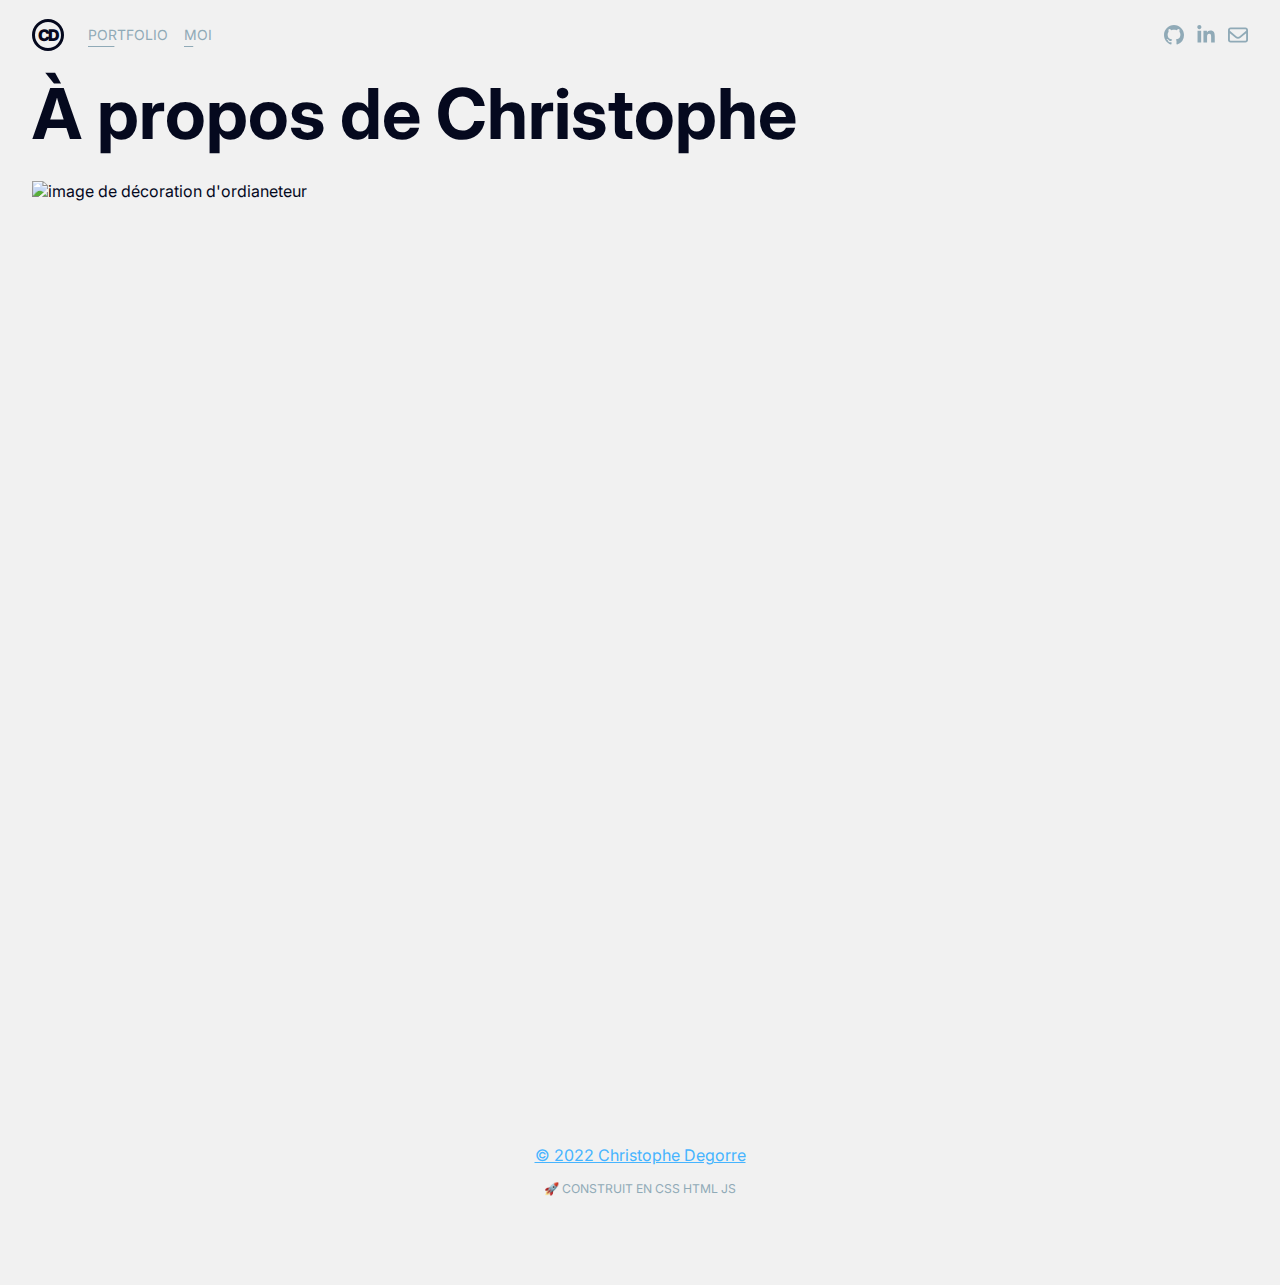
==== commit c15df271: "Update about.html" ====
--- a/pages/about.html
+++ b/pages/about.html
@@ -78,44 +78,31 @@
       <div class="about">
       <div class="bio wrapper wrapper__readable mt8 astro-CT2XOGS6 ">
         <p class="astro-CT2XOGS6">
-          Âgée de 34 ans, je vis à Châlons-en-Champagne (51). Je suis originaire de Château-neuf sur-cher (18)
+          J'ai 34 ans et j'habite à Châlons-en-Champagne (51). Je suis originaire de Châteauneuf sur-Cher (18).
+        </p>
+
+        <p class="astro-CT2XOGS6">
+          J'ai eu envie de me lancer dans la programmation en me portant volontaire pour aider à la réalisation d'un script pour une communauté.
+          N'ayant pas les connaissances nécessaires, je me suis limité à la prise de coordonnées sur une carte en 3D. Suite à cela, j'ai eu envie de faire plus.
+          J'ai regardé des vidéos YouTube et j'ai compris à ce moment que je pouvais réaliser de plus grands projets.
         </p>
         <p class="astro-CT2XOGS6">
-          Je me lance dans la programmation web, afin de metre à profil ma soif d'apprendre au profil 
-          d'un travail qui nécessite un apprentissage en continu. Le web 3.0 est présent, tout se modernise très vite; là
-          Communication digitale prend de plus en plus de place dans notre société.
-        </p>
-        <p class="astro-CT2XOGS6">J'ai eu envie de me lancer  dans la programation en me portant volontaire pour aider à la réalisation d'un script pour une communauté
-          n'ayant pas les connaissances je me suis limité à la prise de coordonné sur une carte en 3D.<br>À la suite de cela j'ai eu envie d'en faire 
-          plus. J'ai regardé des vidéo Youtube, j'ai compris à ce moment que je pouvais réaliser des projets plus grands.</p>
+          Pendant 6 mois, ce projet m'obsédait l'esprit. Je voulais être sûr que ce n'était pas passager et que ce n'était pas juste un nouveau défi que je
+          souhaitais relever. Passées les 6 mois, j'ai rencontré divers professionnels afin de connaître les enjeux, les objectifs, les difficultés et la façon
+          d'arriver à concrétiser cet objectif : en faire mon métier.
+         </p>
+        <p class="astro-CT2XOGS6">
+          Je me suis dirigé vers la programmation web afin de comprendre le fonctionnement de la digitalisation de notre société et de travailler dans un
+          milieu porteur pour ma reconversion professionnelle. J'ai commencé mon parcours avec OpenClassrooms afin de réussir la formation et d'obtenir
+          un titre RNCP de développeur intégrateur web. Cette formation a été réalisée pendant mes heures de repos car je voulais être utile pour la société
+          et non seulement suivre une formation à domicile. J'ai réalisé la formation en 9 mois au lieu de 12 en alternance. La motivation a été présente
+          tout au long du cursus. Sur mon portfolio
+          (<a href="./portfolio.html" target="_blank">"ici"</a>)
+          Vous trouverez sur mon portfolio les différents projets réalisés qui ont le tag "Formation".
         </p>
         <p class="astro-CT2XOGS6">
-          Pendant 6 mois ce projet me rongeait l'esprit, je voulais être
-           sûr que ce n'était pas passager et que ce n'était pas juste un nouveau défi que je souahitai relevé. 
-           Passée les 6 mois j'ai rencontré divers professionnels afin de connaitre les enjeux, 
-           les objectifs, les difficultés et la façons d'arriver à concretiser cette objectif : " en faire mon 
-           métier ".
-          </p>
-        <p class="astro-CT2XOGS6">
-          J'ai commencé mon chemin avec OpenClassRoom afin de réussir la formation et avoir un titre RNCP de Développeur intégrateur Web. Cette formation a été réaliser 
-          pendant mes heures de repos car je voulais être utile pour la société et pas que sur une formation à domicile. J'ai réalisé la formation en 9 mois au lieu de 12 en 
-          alternance. La motivation fut presente durant tout le cursus. Sur mon portfolio 
-          (<a href="./portfolio.html" target="_blank">"ici"</a>)
-          vous trouverez les différents projets réalisés qui ont le tag "Formation".
-        </p>
-        <p class="astro-CT2XOGS6">
-          Je clarifirais mon envie principale, sur mon souhait
-          a réalisé des applications qui soient accessibles à toute personne, les norme WCAG2 doivent
-          être respecté pour les mals voyants et les utilisateurs utilisant les assistants audio.
-        </p>
-        <p class="astro-CT2XOGS6">
-          Je veux permettre aux sociétés de se digitaliser afin de se moderniser. Concevoir des 
-          applications, à leurs besoins. Tout en gardant un code clair pour qu'il 
-          soit facilement maintenable et compréhensible par mes collègues.
-        </p>
-        <p class="astro-CT2XOGS6">
-          Je suis pres à déménagé afin de pouvoir vous rejoindre et créer un avenir commun dans notre future collaboration. Au plaisir de ce rencontré dans un avenir proche,
-          afin d'échanger sur nos possibilité pour ce fixer un rendez-vous.
+          Je suis prêt à déménager afin de pouvoir vous rejoindre et créer un avenir commun dans notre future collaboration. Au plaisir de nous rencontrer
+          dans un avenir proche afin d'échanger sur nos possibilités pour fixer un rendez-vous.
         </p>
         <p>Cordiallement.</p>
       </div>
--- a/styles/style.css
+++ b/styles/style.css
@@ -8,6 +8,7 @@
 
 body{
   background-color: #f1f1f1;
+  scroll-behavior: smooth
 }
 
 .overlay {
@@ -216,4 +217,4 @@
   margin-top: 50px;
   justify-content: center;
   opacity: 1;
-}+}
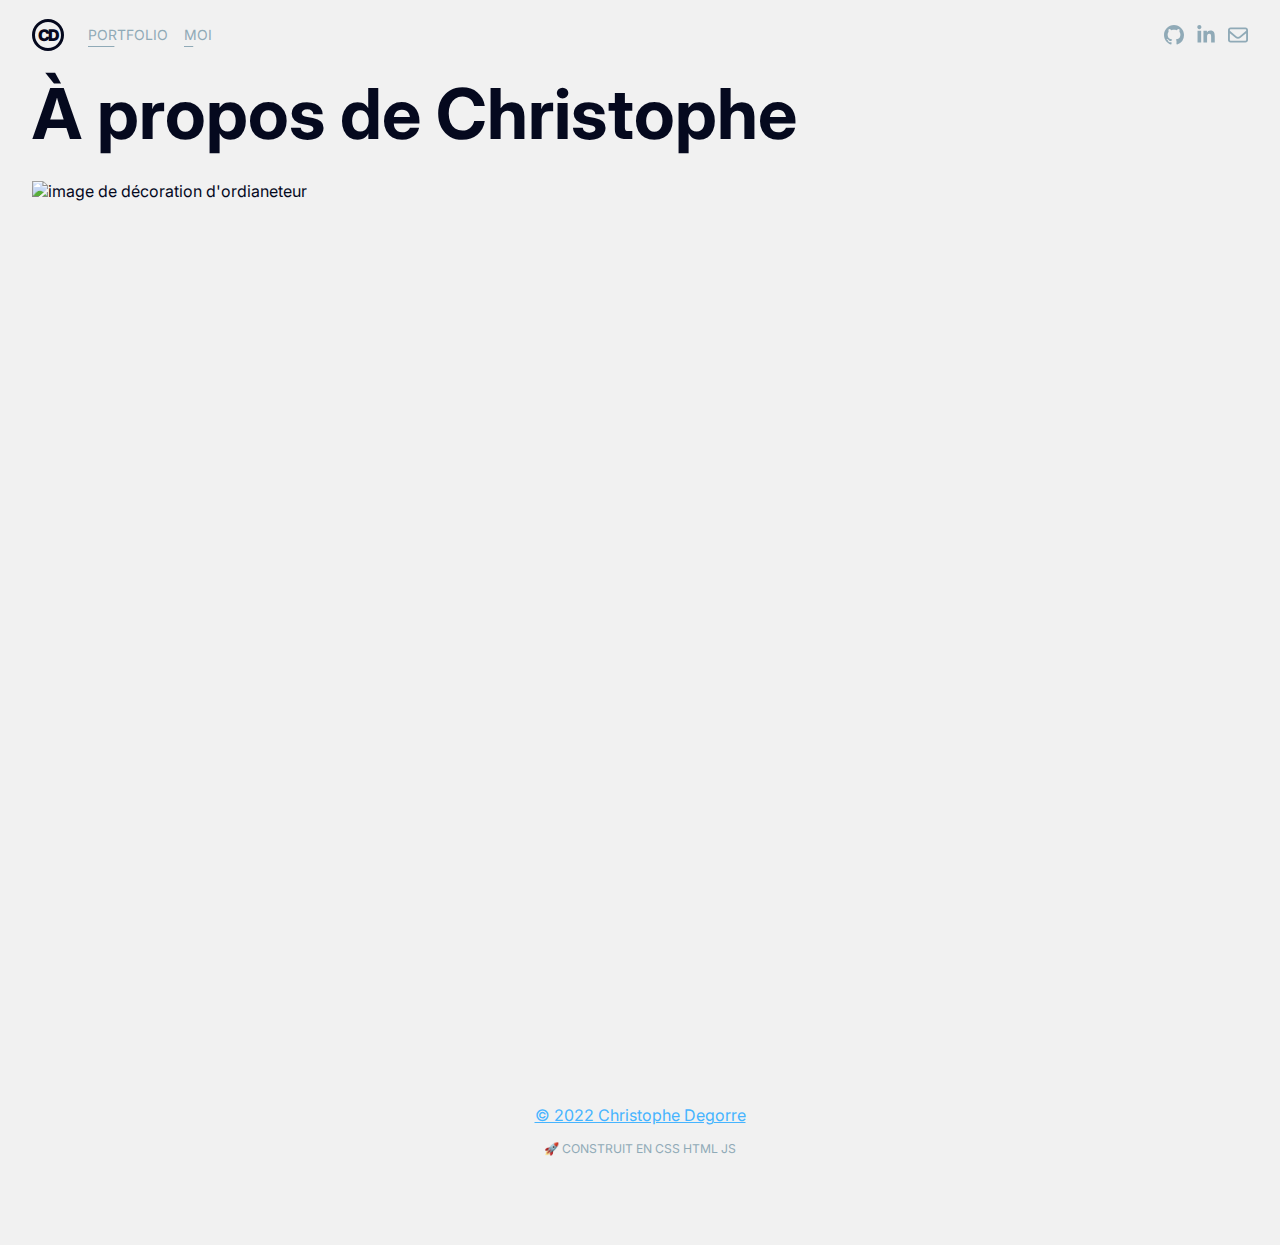
==== commit ad133fc4: "new article" ====
--- a/pages/about.html
+++ b/pages/about.html
@@ -82,27 +82,17 @@
         </p>
 
         <p class="astro-CT2XOGS6">
-          J'ai eu envie de me lancer dans la programmation en me portant volontaire pour aider à la réalisation d'un script pour une communauté.
-          N'ayant pas les connaissances nécessaires, je me suis limité à la prise de coordonnées sur une carte en 3D. Suite à cela, j'ai eu envie de faire plus.
-          J'ai regardé des vidéos YouTube et j'ai compris à ce moment que je pouvais réaliser de plus grands projets.
+          Je suis un passionné de programmation et je suis originaire de Châteauneuf sur-Cher (18). J'habite actuellement à Châlons-en-Champagne (51) et je suis déterminé à faire de ma passion pour la programmation mon métier.
         </p>
         <p class="astro-CT2XOGS6">
-          Pendant 6 mois, ce projet m'obsédait l'esprit. Je voulais être sûr que ce n'était pas passager et que ce n'était pas juste un nouveau défi que je
-          souhaitais relever. Passées les 6 mois, j'ai rencontré divers professionnels afin de connaître les enjeux, les objectifs, les difficultés et la façon
-          d'arriver à concrétiser cet objectif : en faire mon métier.
+          Tout a commencé lorsque j'ai été invité à aider à la réalisation d'un script pour une communauté. Bien que je n'avais pas les connaissances nécessaires à ce moment-là, j'ai découvert ma passion pour la programmation en visualisant les possibilités de ce que je pouvais créer. Je me suis alors formé en regardant des vidéos sur YouTube et en rencontrant divers professionnels pour en savoir plus sur les enjeux, les objectifs et les défis de ce métier.
          </p>
         <p class="astro-CT2XOGS6">
-          Je me suis dirigé vers la programmation web afin de comprendre le fonctionnement de la digitalisation de notre société et de travailler dans un
-          milieu porteur pour ma reconversion professionnelle. J'ai commencé mon parcours avec OpenClassrooms afin de réussir la formation et d'obtenir
-          un titre RNCP de développeur intégrateur web. Cette formation a été réalisée pendant mes heures de repos car je voulais être utile pour la société
-          et non seulement suivre une formation à domicile. J'ai réalisé la formation en 9 mois au lieu de 12 en alternance. La motivation a été présente
-          tout au long du cursus. Sur mon portfolio
-          (<a href="./portfolio.html" target="_blank">"ici"</a>)
-          Vous trouverez sur mon portfolio les différents projets réalisés qui ont le tag "Formation".
+          Après 6 mois d'obsession pour ce projet, j'ai décidé de me lancer dans l'apprentissage de la programmation web pour comprendre les enjeux de la digitalisation de notre société et travailler dans un domaine en croissance. J'ai choisi de suivre une formation en ligne chez OpenClassrooms pour devenir développeur intégrateur web. Cette formation a été réalisée pendant mes heures de repos afin que je puisse contribuer activement à la société. J'ai réussi la formation en 9 mois au lieu de 12 mois grâce à mon engagement et ma motivation.
+          (<a href="./portfolio.html" target="_blank">" CV "</a>)
         </p>
         <p class="astro-CT2XOGS6">
-          Je suis prêt à déménager afin de pouvoir vous rejoindre et créer un avenir commun dans notre future collaboration. Au plaisir de nous rencontrer
-          dans un avenir proche afin d'échanger sur nos possibilités pour fixer un rendez-vous.
+          Vous pouvez consulter mon portfolio pour voir les différents projets que j'ai réalisés dans le cadre de ma formation. Je suis prêt à déménager pour vous rejoindre et pour travailler ensemble afin de construire un avenir commun. Je serais ravi de vous rencontrer pour discuter des possibilités de collaboration.
         </p>
         <p>Cordiallement.</p>
       </div>
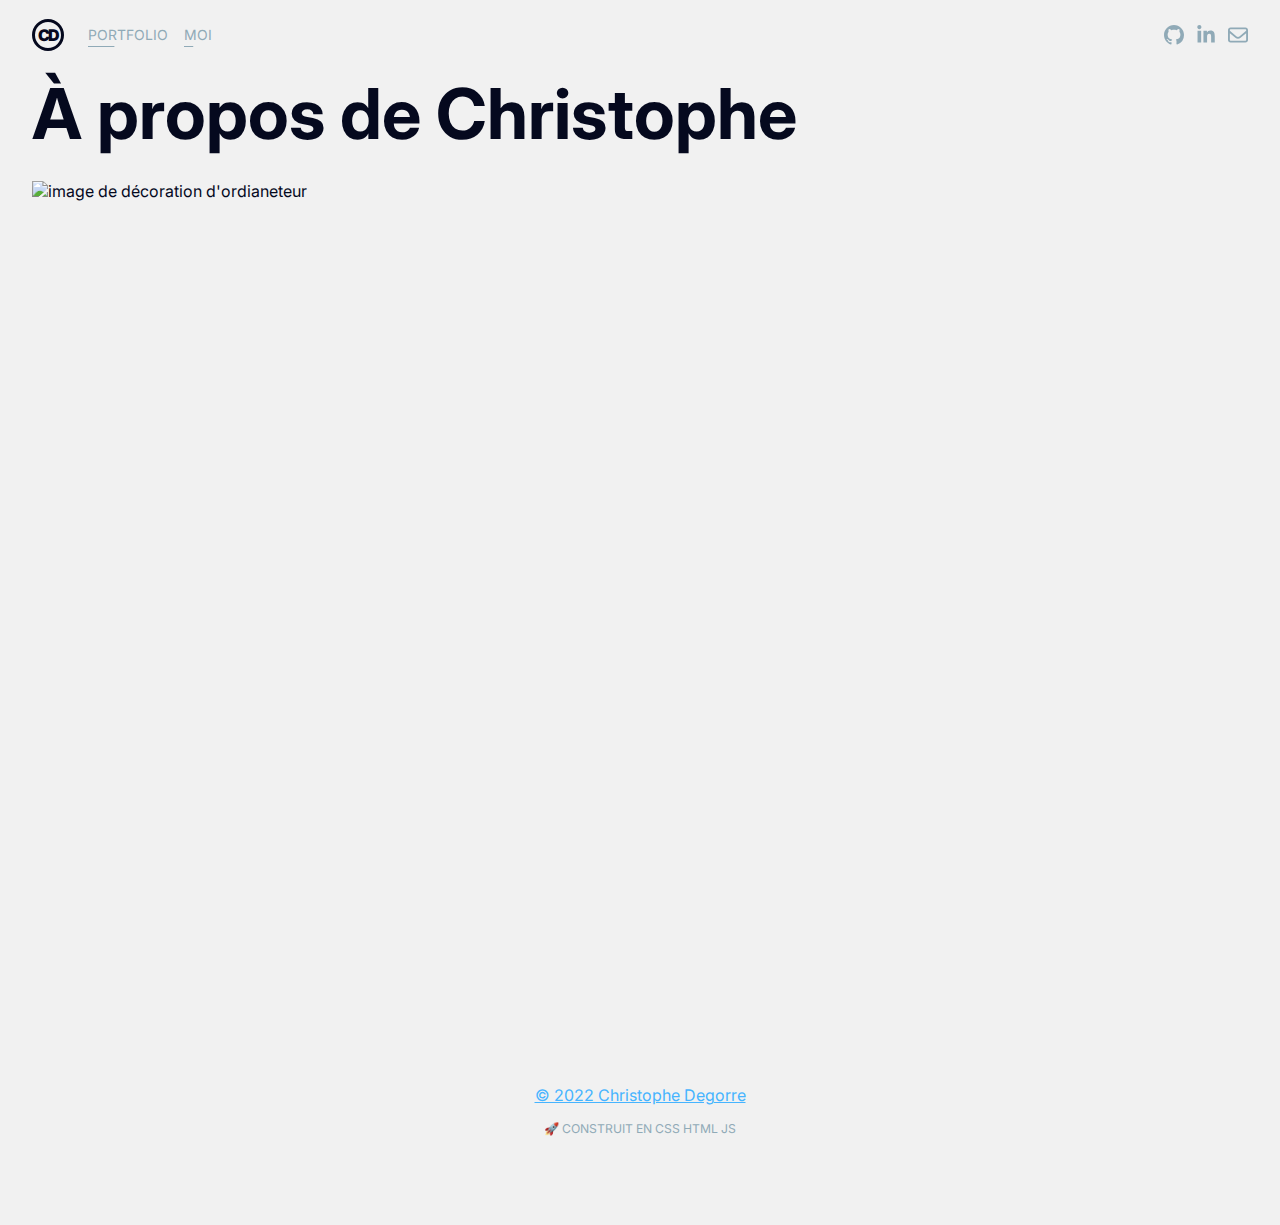
==== commit 12ef379e: "light update" ====
--- a/pages/about.html
+++ b/pages/about.html
@@ -92,7 +92,7 @@
           (<a href="./portfolio.html" target="_blank">" CV "</a>)
         </p>
         <p class="astro-CT2XOGS6">
-          Vous pouvez consulter mon portfolio pour voir les différents projets que j'ai réalisés dans le cadre de ma formation. Je suis prêt à déménager pour vous rejoindre et pour travailler ensemble afin de construire un avenir commun. Je serais ravi de vous rencontrer pour discuter des possibilités de collaboration.
+          Vous pouvez consulter mon portfolio pour voir les différents projets que j'ai réalisés. Je suis prêt à déménager pour vous rejoindre et pour travailler ensemble afin de construire un avenir commun. Je serais ravi de vous rencontrer pour discuter des possibilités de collaboration.
         </p>
         <p>Cordiallement.</p>
       </div>
--- a/styles/style.css
+++ b/styles/style.css
@@ -218,3 +218,19 @@
   justify-content: center;
   opacity: 1;
 }
+
+@media (min-width: 750px) {
+  .portfolio{
+    display: flex;
+    flex-wrap: wrap;
+    justify-content: center;
+  }
+  .portfolio ._card_mrvio_1{
+    width: 46%;
+  }
+
+}
+
+._card_mrvio_1{
+  opacity: 0;
+}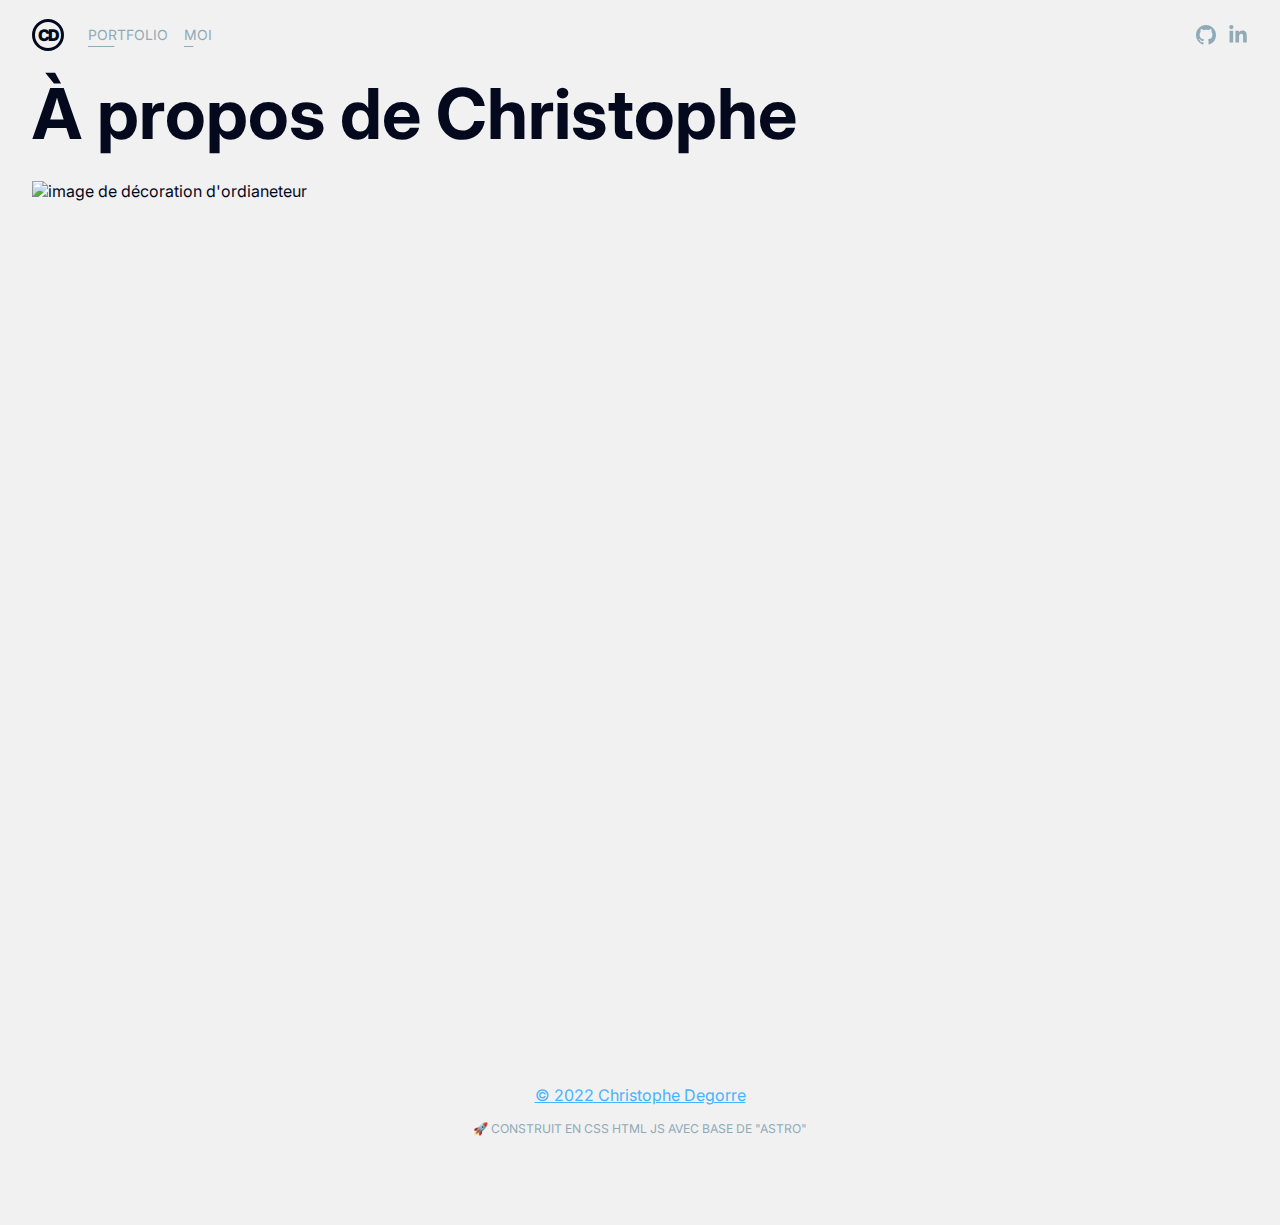
==== commit ea929f47: "light update" ====
--- a/pages/about.html
+++ b/pages/about.html
@@ -1,114 +1,94 @@
 <!DOCTYPE html>
 <html lang="fr" class="astro-CT2XOGS6">
-  <head>
-    <meta charset="UTF-8" />
-    <meta
-      name="description"
-      property="og:description"
-      content="À prospoe de Christophe Degorre, développeur junior pour le moment et devolpeur senior dans le futur"
-    />
-    <meta name="viewport" content="width=device-width" />
-    <meta name="generator" content="Astro v1.1.3" />
-    <title>A propos | Christophe Degorre </title>
 
-    <link rel="icon" type="image/svg+xml" href="/favicon.svg" />
-    <link rel="preconnect" href="https://fonts.googleapis.com" />
-    <link rel="preconnect" href="https://fonts.gstatic.com" crossorigin />
-    <link
-      href="https://fonts.googleapis.com/css2?family=Inter:wght@200;400;700;900&display=swap"
-      rel="stylesheet"
-    />
-    <link rel="stylesheet" href="../styles/3b892f93.f70babb3.css" />
-    <link rel="stylesheet" href="../styles/cb6e2e71.89cbe359.css" />
-    <link rel="stylesheet" href="../styles/index-projects.a815e34a.css" />
-    <link rel="stylesheet" href="../styles/index.74ae51c2.css" />
-    <link rel="stylesheet" href="../styles/style.css" />
+<head>
+  <meta charset="UTF-8" />
+  <meta name="description" property="og:description"
+    content="À prospoe de Christophe Degorre, développeur junior pour le moment et devolpeur senior dans le futur" />
+  <meta name="viewport" content="width=device-width" />
+  <meta name="generator" content="Astro v1.1.3" />
+  <title>A propos | Christophe Degorre </title>
 
-  </head>
-  <body>
-    <nav class="_nav_7dyb5_1">
-      <a class="_logolink_7dyb5_10" href="../index.html"
-        ><div class="_monogram_7dyb5_30">CD</div></a
-      ><a class="_link_7dyb5_16" href="./portfolio.html">Portfolio</a
-      ><a class="_link_7dyb5_16" href="">Moi</a
-      ><a
-        class="_social_7dyb5_44 socialNone"
-        href="https://github.com/crist51"
-        target="blank"
-        ><svg
-          class="_socialicon_7dyb5_52"
-          xmlns="http://www.w3.org/2000/svg"
-          viewBox="0 0 16 16"
-        >
-          <path
-            d="M8 0C3.58 0 0 3.58 0 8c0 3.54 2.29 6.53 5.47 7.59.4.07.55-.17.55-.38 0-.19-.01-.82-.01-1.49-2.01.37-2.53-.49-2.69-.94-.09-.23-.48-.94-.82-1.13-.28-.15-.68-.52-.01-.53.63-.01 1.08.58 1.23.82.72 1.21 1.87.87 2.33.66.07-.52.28-.87.51-1.07-1.78-.2-3.64-.89-3.64-3.95 0-.87.31-1.59.82-2.15-.08-.2-.36-1.02.08-2.12 0 0 .67-.21 2.2.82.64-.18 1.32-.27 2-.27.68 0 1.36.09 2 .27 1.53-1.04 2.2-.82 2.2-.82.44 1.1.16 1.92.08 2.12.51.56.82 1.27.82 2.15 0 3.07-1.87 3.75-3.65 3.95.29.25.54.73.54 1.48 0 1.07-.01 1.93-.01 2.2 0 .21.15.46.55.38A8.012 8.012 0 0 0 16 8c0-4.42-3.58-8-8-8z"
-          ></path></svg></a
-      ><a
-        class="_social_7dyb5_44 socialNone"
-        href="https://www.linkedin.com/in/christophe-degorre/"
-        target="blank"
-        ><svg
-          class="_socialicon_7dyb5_52"
-          xmlns="http://www.w3.org/2000/svg"
-          viewBox="0 0 448 512"
-        >
-          <path
-            d="M100.28 448H7.4V148.9h92.88zM53.79 108.1C24.09 108.1 0 83.5 0 53.8a53.79 53.79 0 0 1 107.58 0c0 29.7-24.1 54.3-53.79 54.3zM447.9 448h-92.68V302.4c0-34.7-.7-79.2-48.29-79.2-48.29 0-55.69 37.7-55.69 76.7V448h-92.78V148.9h89.08v40.8h1.3c12.4-23.5 42.69-48.3 87.88-48.3 94 0 111.28 61.9 111.28 142.3V448z"
-          ></path></svg></a
-      ><a class="_social_7dyb5_44" href="mailto:crist.degorre@gmail.com"
-        ><svg
-          class="_socialicon_7dyb5_52"
-          xmlns="http://www.w3.org/2000/svg"
-          viewBox="0 0 512 512"
-        >
-          <path
-            d="M0 128C0 92.65 28.65 64 64 64H448C483.3 64 512 92.65 512 128V384C512 419.3 483.3 448 448 448H64C28.65 448 0 419.3 0 384V128zM48 128V150.1L220.5 291.7C241.1 308.7 270.9 308.7 291.5 291.7L464 150.1V127.1C464 119.2 456.8 111.1 448 111.1H64C55.16 111.1 48 119.2 48 127.1L48 128zM48 212.2V384C48 392.8 55.16 400 64 400H448C456.8 400 464 392.8 464 384V212.2L322 328.8C283.6 360.3 228.4 360.3 189.1 328.8L48 212.2z"
-          ></path></svg>
-        </a>
-    </nav>
-    <div class="wrapper astro-CT2XOGS6">
-      <h1 class="astro-CT2XOGS6">À propos de Christophe</h1>
-      <div class="heroImg astro-CT2XOGS6">
-        <img
-          src="https://aptetude-co.fr/wp-content/uploads/2018/10/header-contact.jpg"
-          class="astro-CT2XOGS6"
-          alt="image de décoration d'ordianeteur"
-        />
-      </div>
-      <div class="about">
+  <link rel="icon" type="image/svg+xml" href="/favicon.svg" />
+  <link rel="preconnect" href="https://fonts.googleapis.com" />
+  <link rel="preconnect" href="https://fonts.gstatic.com" crossorigin />
+  <link href="https://fonts.googleapis.com/css2?family=Inter:wght@200;400;700;900&display=swap" rel="stylesheet" />
+  <link rel="stylesheet" href="../styles/3b892f93.f70babb3.css" />
+  <link rel="stylesheet" href="../styles/cb6e2e71.89cbe359.css" />
+  <link rel="stylesheet" href="../styles/index-projects.a815e34a.css" />
+  <link rel="stylesheet" href="../styles/index.74ae51c2.css" />
+  <link rel="stylesheet" href="../styles/style.css" />
+
+</head>
+
+<body>
+  <nav class="_nav_7dyb5_1">
+    <a class="_logolink_7dyb5_10" href="../index.html">
+      <div class="_monogram_7dyb5_30">CD</div>
+    </a><a class="_link_7dyb5_16" href="./portfolio.html">Portfolio</a><a class="_link_7dyb5_16" href="">Moi</a><a
+      class="_social_7dyb5_44 socialNone" href="https://github.com/crist51" target="blank"><svg
+        class="_socialicon_7dyb5_52" xmlns="http://www.w3.org/2000/svg" viewBox="0 0 16 16">
+        <path
+          d="M8 0C3.58 0 0 3.58 0 8c0 3.54 2.29 6.53 5.47 7.59.4.07.55-.17.55-.38 0-.19-.01-.82-.01-1.49-2.01.37-2.53-.49-2.69-.94-.09-.23-.48-.94-.82-1.13-.28-.15-.68-.52-.01-.53.63-.01 1.08.58 1.23.82.72 1.21 1.87.87 2.33.66.07-.52.28-.87.51-1.07-1.78-.2-3.64-.89-3.64-3.95 0-.87.31-1.59.82-2.15-.08-.2-.36-1.02.08-2.12 0 0 .67-.21 2.2.82.64-.18 1.32-.27 2-.27.68 0 1.36.09 2 .27 1.53-1.04 2.2-.82 2.2-.82.44 1.1.16 1.92.08 2.12.51.56.82 1.27.82 2.15 0 3.07-1.87 3.75-3.65 3.95.29.25.54.73.54 1.48 0 1.07-.01 1.93-.01 2.2 0 .21.15.46.55.38A8.012 8.012 0 0 0 16 8c0-4.42-3.58-8-8-8z">
+        </path>
+      </svg></a><a class="_social_7dyb5_44 socialNone" href="https://www.linkedin.com/in/christophe-degorre/"
+      target="blank"><svg class="_socialicon_7dyb5_52" xmlns="http://www.w3.org/2000/svg" viewBox="0 0 448 512">
+        <path
+          d="M100.28 448H7.4V148.9h92.88zM53.79 108.1C24.09 108.1 0 83.5 0 53.8a53.79 53.79 0 0 1 107.58 0c0 29.7-24.1 54.3-53.79 54.3zM447.9 448h-92.68V302.4c0-34.7-.7-79.2-48.29-79.2-48.29 0-55.69 37.7-55.69 76.7V448h-92.78V148.9h89.08v40.8h1.3c12.4-23.5 42.69-48.3 87.88-48.3 94 0 111.28 61.9 111.28 142.3V448z">
+        </path>
+      </svg></a>
+  </nav>
+  <div class="wrapper astro-CT2XOGS6">
+    <h1 class="astro-CT2XOGS6">À propos de Christophe</h1>
+    <div class="heroImg astro-CT2XOGS6">
+      <img src="https://aptetude-co.fr/wp-content/uploads/2018/10/header-contact.jpg" class="astro-CT2XOGS6"
+        alt="image de décoration d'ordianeteur" />
+    </div>
+    <div class="about">
       <div class="bio wrapper wrapper__readable mt8 astro-CT2XOGS6 ">
         <p class="astro-CT2XOGS6">
           J'ai 34 ans et j'habite à Châlons-en-Champagne (51). Je suis originaire de Châteauneuf sur-Cher (18).
         </p>
 
         <p class="astro-CT2XOGS6">
-          Je suis un passionné de programmation et je suis originaire de Châteauneuf sur-Cher (18). J'habite actuellement à Châlons-en-Champagne (51) et je suis déterminé à faire de ma passion pour la programmation mon métier.
+          Je suis un passionné de programmation et je suis originaire de Châteauneuf sur-Cher (18). J'habite
+          actuellement à Châlons-en-Champagne (51) et je suis déterminé à faire de ma passion pour la programmation mon
+          métier.
         </p>
         <p class="astro-CT2XOGS6">
-          Tout a commencé lorsque j'ai été invité à aider à la réalisation d'un script pour une communauté. Bien que je n'avais pas les connaissances nécessaires à ce moment-là, j'ai découvert ma passion pour la programmation en visualisant les possibilités de ce que je pouvais créer. Je me suis alors formé en regardant des vidéos sur YouTube et en rencontrant divers professionnels pour en savoir plus sur les enjeux, les objectifs et les défis de ce métier.
-         </p>
+          Tout a commencé lorsque j'ai été invité à aider à la réalisation d'un script pour une communauté. Bien que je
+          n'avais pas les connaissances nécessaires à ce moment-là, j'ai découvert ma passion pour la programmation en
+          visualisant les possibilités de ce que je pouvais créer. Je me suis alors formé en regardant des vidéos sur
+          YouTube et en rencontrant divers professionnels pour en savoir plus sur les enjeux, les objectifs et les défis
+          de ce métier.
+        </p>
         <p class="astro-CT2XOGS6">
-          Après 6 mois d'obsession pour ce projet, j'ai décidé de me lancer dans l'apprentissage de la programmation web pour comprendre les enjeux de la digitalisation de notre société et travailler dans un domaine en croissance. J'ai choisi de suivre une formation en ligne chez OpenClassrooms pour devenir développeur intégrateur web. Cette formation a été réalisée pendant mes heures de repos afin que je puisse contribuer activement à la société. J'ai réussi la formation en 9 mois au lieu de 12 mois grâce à mon engagement et ma motivation.
+          Après 6 mois d'obsession pour ce projet, j'ai décidé de me lancer dans l'apprentissage de la programmation web
+          pour comprendre les enjeux de la digitalisation de notre société et travailler dans un domaine en croissance.
+          J'ai choisi de suivre une formation en ligne chez OpenClassrooms pour devenir développeur intégrateur web.
+          Cette formation a été réalisée pendant mes heures de repos afin que je puisse contribuer activement à la
+          société. J'ai réussi la formation en 9 mois au lieu de 12 mois grâce à mon engagement et ma motivation.
           (<a href="./portfolio.html" target="_blank">" CV "</a>)
         </p>
         <p class="astro-CT2XOGS6">
-          Vous pouvez consulter mon portfolio pour voir les différents projets que j'ai réalisés. Je suis prêt à déménager pour vous rejoindre et pour travailler ensemble afin de construire un avenir commun. Je serais ravi de vous rencontrer pour discuter des possibilités de collaboration.
+          Vous pouvez consulter mon portfolio pour voir les différents projets que j'ai réalisés. Je suis prêt à
+          déménager pour vous rejoindre et pour travailler ensemble afin de construire un avenir commun. Je serais ravi
+          de vous rencontrer pour discuter des possibilités de collaboration.
         </p>
         <p>Cordiallement.</p>
       </div>
-      <p class="cv" id="cvLien"><a class="astro-4YTBCMP"href="../asset/degorre_christophe.pdf" target="_blank"><span class="_button_1fbb5_1">Mon CV</span></a></p>
-      </div>
+      <p class="cv" id="cvLien"><a class="astro-4YTBCMP" href="../asset/degorre_christophe.pdf" target="_blank"><span
+            class="_button_1fbb5_1">Mon CV</span></a></p>
     </div>
-    <footer class="_footer_knfx6_1">
-        <a href="#"> © 2022 Christophe Degorre</a
-        ><small class="_byline_knfx6_9">🚀 Construit en CSS HTML JS</small>
-      </footer>
-      <script
-      src="https://kit.fontawesome.com/57a7e2b85b.js"
-      crossorigin="anonymous"
-    ></script>
-    <!-- <script src="./script/main/about.js"></script> -->
-    <script type="module" src="../script/main/about.js"></script>
+  </div>
+  <footer class="_footer_knfx6_1">
+    <a href="#"> © 2022 Christophe Degorre</a><small class="_byline_knfx6_9">🚀 Construit en CSS HTML JS avec base de
+      "Astro"</small>
+  </footer>
+  <script src="https://kit.fontawesome.com/57a7e2b85b.js" crossorigin="anonymous"></script>
+  <!-- <script src="./script/main/about.js"></script> -->
+  <script type="module" src="../script/main/about.js"></script>
 
-  </body>
-</html>
+</body>
+
+</html>--- a/styles/style.css
+++ b/styles/style.css
@@ -231,6 +231,11 @@
 
 }
 
-._card_mrvio_1{
+.portfolio ._card_mrvio_1{
   opacity: 0;
+}
+
+.aleatoireProject{
+  width: 100%;
+  height: 100%;
 }